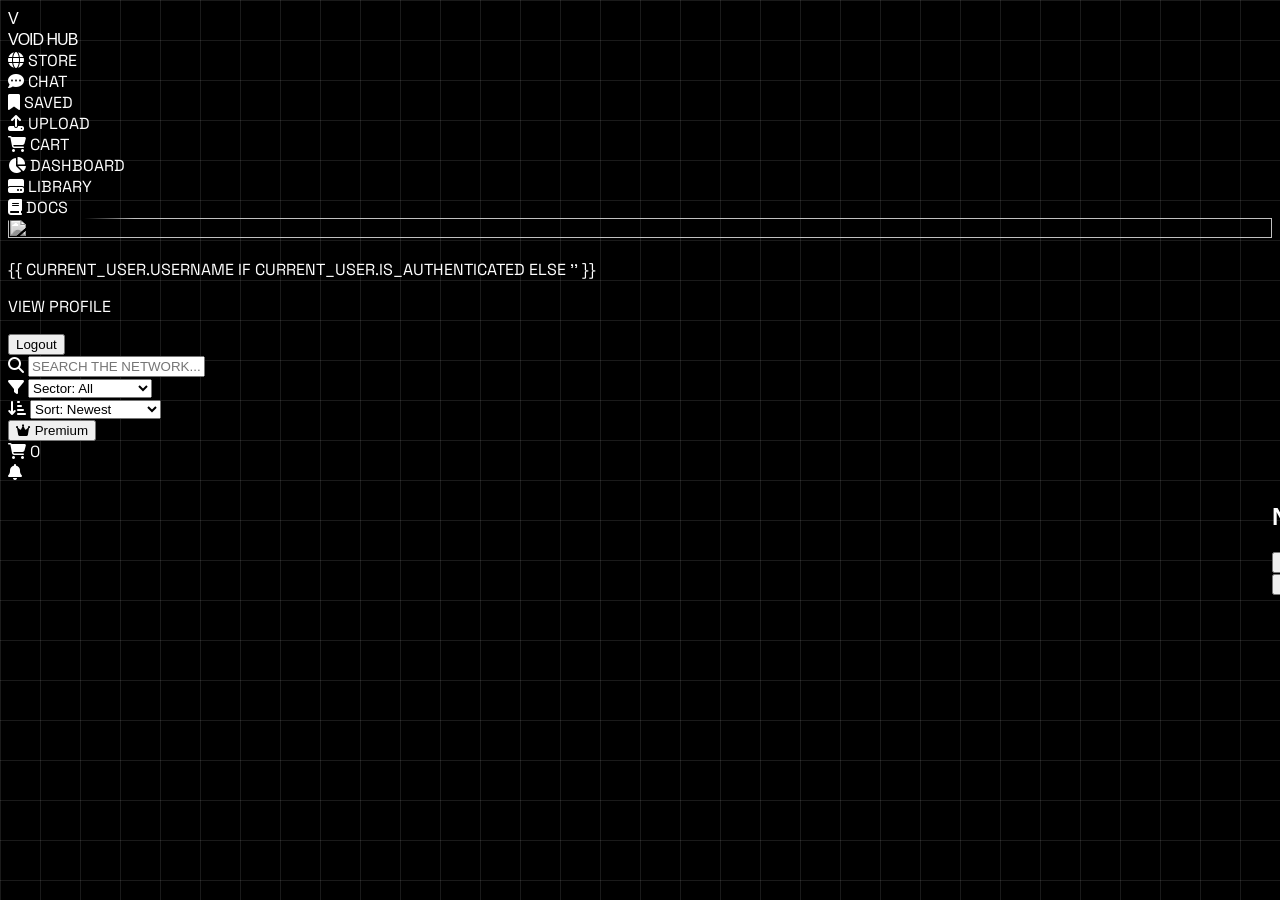
==== index.html @ a1fb42b1 "Add files via upload" ====
<!DOCTYPE html>
<html lang="en">
<head>
    <meta charset="UTF-8">
    <meta name="viewport" content="width=device-width, initial-scale=1.0, maximum-scale=1.0, user-scalable=no">
    <title>VOID HUB </title>
    <script src="https://cdn.tailwindcss.com"></script>
    <link href="https://fonts.googleapis.com/css2?family=Space+Grotesk:wght@300;500;700&family=Syncopate:wght@400;700&display=swap" rel="stylesheet">
    <link rel="stylesheet" href="https://cdnjs.cloudflare.com/ajax/libs/font-awesome/6.4.0/css/all.min.css">
    
    <style>
        :root { 
            --void: #000000; 
            --carbon: #0a0a0a;
            --thread: rgba(255, 255, 255, 0.1);
            --prism-1: #00f0ff; /* Cyber Cyan */
            --prism-2: #ff0055; /* Hyper Pink */
            --prism-3: #ffd700; /* Liquid Gold */
        }
        
        body { 
            background-color: var(--void); 
            color: white; 
            font-family: 'Space Grotesk', sans-serif; 
            overflow-x: hidden;
            background-image: linear-gradient(var(--thread) 1px, transparent 1px), linear-gradient(90deg, var(--thread) 1px, transparent 1px);
            background-size: 40px 40px;
        }

        h1, h2, .brand-font { font-family: 'Syncopate', sans-serif; letter-spacing: -1px; text-transform: uppercase; }

#notifPanel {
    transform: translateX(100%);
    transition: transform 0.4s cubic-bezier(0.16, 1, 0.3, 1);
}
#notifPanel.open {
    transform: translateX(0); 
}

        .stitch-card {
            background: var(--carbon);
            border: 1px solid var(--thread);
            position: relative;
            transition: 0.4s cubic-bezier(0.23, 1, 0.32, 1);
            overflow: hidden;
        }
        .stitch-card::before {
            content: ''; position: absolute; top: 0; left: 0; width: 100%; height: 2px;
            background: linear-gradient(90deg, var(--prism-1), var(--prism-2), var(--prism-3));
            transform: scaleX(0); transform-origin: left; transition: 0.4s; z-index: 10;
        }
        .stitch-card:hover::before { transform: scaleX(1); }
        .stitch-card:hover { transform: translateY(-5px); box-shadow: 0 20px 50px -10px rgba(0, 240, 255, 0.15); border-color: #333; }

        .avatar-prism {
            width: 100%; height: 100%; object-fit: cover;
            clip-path: polygon(10% 0, 100% 0, 100% 90%, 90% 100%, 0 100%, 0 10%);
            filter: grayscale(100%); transition: 0.3s;
        }
        .group:hover .avatar-prism { filter: grayscale(0%); }

        .mobile-bar {
            position: fixed; bottom: 0; left: 0; width: 100%; 
            background: rgba(10, 10, 10, 0.95); backdrop-filter: blur(20px);
            border-top: 1px solid var(--thread); z-index: 90;
            display: none; justify-content: space-around; padding: 12px 0;
        }
        @media (max-width: 768px) {
            .mobile-bar { display: flex; }
            .desktop-sidebar { display: none; }
            .main-content { padding-bottom: 80px; padding-left: 0 !important; }
        }


        .btn-prism {
            background: white; color: black; font-weight: 700; border-radius: 0;
            padding: 12px 24px; text-transform: uppercase; letter-spacing: 1px;
            position: relative; overflow: hidden; transition: 0.3s;
        }
        .btn-prism::after {
            content: ''; position: absolute; inset: 0; background: linear-gradient(45deg, var(--prism-1), var(--prism-2));
            opacity: 0; transition: 0.3s; z-index: 0;
        }
        .btn-prism span { position: relative; z-index: 1; }
        .btn-prism:hover::after { opacity: 1; }
        .btn-prism:hover { color: white; }

        .doc-card { background: #0a0a0a; border: 1px solid #333; padding: 24px; margin-bottom: 20px; transition: 0.3s; }
        .doc-card:hover { border-color: var(--prism-1); box-shadow: 0 0 20px rgba(0, 240, 255, 0.1); }
        .logic-box { background: #000; border-left: 2px solid var(--prism-2); padding: 10px; font-family: monospace; font-size: 11px; color: #aaa; margin-top: 10px; }


        .modal-overlay { display: none; position: fixed; inset: 0; background: rgba(0,0,0,0.95); z-index: 100; backdrop-filter: blur(10px); justify-content: center; align-items: center; }
        .modal-content { background: #050505; border: 1px solid #333; max-width: 1000px; width: 95%; height: 90vh; overflow-y: auto; display: flex; flex-direction: column; }

        @keyframes ghostScroll {
            0% { transform: translateY(0); }
            100% { transform: translateY(-50%); }
        }
        .ghost-data { animation: ghostScroll 20s linear infinite; }
    </style>
</head>
<body class="flex h-screen">

    <aside class="desktop-sidebar w-20 md:w-64 border-r border-white/10 flex flex-col justify-between fixed h-full bg-black z-50">
        <div>
            <div class="h-20 flex items-center justify-center md:justify-start md:px-8 border-b border-white/10">
                <div class="w-10 h-10 bg-gray-600 flex items-center justify-center shadow-lg">
                    <span class="text-white font-black text-2xl brand-font">V</span>
                </div>
                <span class="brand-font ml-4 text-xl hidden md:block">VOID HUB</span>
            </div>
            <div class="p-4 space-y-2">
    
    <div onclick="showPage('feed')" class="flex items-center gap-4 p-4 text-gray-400 hover:text-white hover:bg-white/5 cursor-pointer transition group rounded-lg" id="nav-feed">
        <i class="fa-solid fa-globe text-xl group-hover:text-cyan-400"></i> <span class="hidden md:block font-bold">STORE</span>
    </div>
    <div onclick="checkLoginAndAction(() => showPage('chat_hub'))" class="flex items-center gap-4 p-4 text-gray-400 hover:text-white hover:bg-white/5 cursor-pointer transition group rounded-lg" id="nav-chat_hub">
    <i class="fa-solid fa-comment-dots text-xl group-hover:text-blue-400"></i> <span class="hidden md:block font-bold">CHAT</span>
</div>
    <div onclick="showPage('saved')" class="flex items-center gap-4 p-4 text-gray-400 hover:text-white hover:bg-white/5 cursor-pointer transition group rounded-lg" id="nav-saved">
        <i class="fa-solid fa-bookmark text-xl group-hover:text-pink-500"></i> <span class="hidden md:block font-bold">SAVED</span>
    </div>


    <div onclick="checkLoginAndAction(() => showPage('upload'))" class="flex items-center gap-4 p-4 text-gray-400 hover:text-white hover:bg-white/5 cursor-pointer transition group rounded-lg" id="nav-upload">
        <i class="fa-solid fa-upload text-xl group-hover:text-yellow-400"></i> <span class="hidden md:block font-bold">UPLOAD</span>
    </div>
    <div onclick="showPage('cart')" class="flex items-center gap-4 p-4 text-gray-400 hover:text-white hover:bg-white/5 cursor-pointer transition group rounded-lg" id="nav-cart">
        <i class="fa-solid fa-cart-shopping text-xl group-hover:text-green-400"></i> <span class="hidden md:block font-bold">CART</span>
    </div>
    <div onclick="checkLoginAndAction(() => renderDashboard())" class="flex items-center gap-4 p-4 text-gray-400 hover:text-white hover:bg-white/5 cursor-pointer transition group rounded-lg">
    <i class="fa-solid fa-chart-pie text-xl group-hover:text-green-400"></i> <span class="hidden md:block font-bold">DASHBOARD</span>
</div>
<div onclick="checkLoginAndAction(() => renderLibrary())" class="flex items-center gap-4 p-4 text-gray-400 hover:text-white hover:bg-white/5 cursor-pointer transition group rounded-lg">
    <i class="fa-solid fa-hard-drive text-xl group-hover:text-cyan-400"></i> <span class="hidden md:block font-bold">LIBRARY</span>
</div>
    <div onclick="showPage('info')" class="flex items-center gap-4 p-4 text-gray-400 hover:text-white hover:bg-white/5 cursor-pointer transition group rounded-lg" id="nav-info">
        <i class="fa-solid fa-book text-xl group-hover:text-purple-400"></i> <span class="hidden md:block font-bold">DOCS</span>
    </div>
        </div>

        <div onclick="checkLoginAndAction(() => showPage('profile', currentUser))" class="p-6 border-t border-white/10 cursor-pointer hover:bg-white/5 transition group">
            <div class="flex items-center gap-3">
                <div class="w-10 h-10 relative">
                    <img id="sideAvatar" src="https://api.dicebear.com/7.x/shapes/svg?seed=Guest" class="avatar-prism">
                    <div class="absolute -bottom-1 -right-1 w-3 h-3 bg-green-500 border-2 border-black"></div>
                </div>
                <div class="hidden md:block">
                    <p id="sideUser" class="font-bold text-sm">GUEST</p>
                    <p class="text-[10px] text-gray-500 group-hover:text-cyan-400">VIEW PROFILE</p>
                    <button onclick="logoutUser()" 
class="mt-2 text-[10px] text-red-400 hover:text-red-600 uppercase">
Logout
</button>

                </div>
            </div>
        </div>
    </aside>

    <main class="main-content flex-1 ml-0 md:ml-64 relative">
       <header class="h-20 flex items-center justify-between px-6 sticky top-0 bg-black/90 backdrop-blur z-40 border-b border-white/5">
    
    <div class="flex flex-1 items-center gap-4 mr-4">
        
        <div class="relative w-full max-w-lg">
            <i class="fa-solid fa-search absolute left-4 top-1/2 -translate-y-1/2 text-gray-500"></i>
            <input type="text" id="searchBox" onkeyup="applyFilters()" placeholder="SEARCH THE NETWORK..." class="w-full bg-white/5 border border-white/10 py-2 pl-12 pr-4 text-xs text-white focus:border-cyan-400 focus:bg-black outline-none transition uppercase tracking-widest h-10">
        </div>

        <div class="flex items-center gap-2">
            <div class="relative group">
                <i class="fa-solid fa-filter absolute left-3 top-1/2 -translate-y-1/2 text-cyan-400 text-[10px]"></i>
                <select id="filterCategory" onchange="applyFilters()" class="bg-black border border-white/20 text-[10px] text-white pl-7 pr-3 h-10 outline-none focus:border-cyan-400 uppercase tracking-widest cursor-pointer hover:bg-white/5 transition appearance-none min-w-[130px]">
                    <option value="all" class="bg-black text-white">Sector: All</option>
                    <option value="horror" class="bg-black text-white">Sector: Horror</option>
                    <option value="vehicle" class="bg-black text-white">Sector: Vehicles</option>
                    <option value="weapon" class="bg-black text-white">Sector: Weapons</option>
                    <option value="system" class="bg-black text-white">Sector: Systems</option>
                </select>
            </div>

            <div class="relative group hidden xl:block"> <i class="fa-solid fa-arrow-down-short-wide absolute left-3 top-1/2 -translate-y-1/2 text-pink-500 text-[10px]"></i>
                <select id="sortPrice" onchange="applyFilters()" class="bg-black border border-white/20 text-[10px] text-white pl-7 pr-3 h-10 outline-none focus:border-pink-500 uppercase tracking-widest cursor-pointer hover:bg-white/5 transition appearance-none min-w-[130px]">
                    <option value="new" class="bg-black text-white">Sort: Newest</option>
                    <option value="low" class="bg-black text-white">Price: Low to High</option>
                    <option value="high" class="bg-black text-white">Price: High to Low</option>
                </select>
            </div>
        </div>
    </div>

    <div class="flex items-center gap-6">
        <button onclick="showPremiumModal()" class="hidden sm:flex items-center gap-2 text-[10px] font-bold border border-yellow-500/50 text-yellow-500 px-3 py-2 hover:bg-yellow-500 hover:text-black transition uppercase">
            <i class="fa-solid fa-crown"></i> Premium
        </button>
        <div class="relative cursor-pointer" onclick="showPage('cart')">
            <i class="fa-solid fa-cart-shopping text-gray-400 hover:text-white"></i>
            <span id="cartBadge" class="hidden absolute -top-2 -right-2 bg-green-500 text-black text-[9px] font-bold w-4 h-4 rounded-full flex items-center justify-center">0</span>
        </div>
        <i class="fa-solid fa-bell text-gray-400 hover:text-white cursor-pointer" onclick="toggleNotifs()"></i>
    </div>
</header>

        <div id="contentArea" class="p-6 md:p-10 pb-32 min-h-screen"></div>
    </main>

    <div class="mobile-bar">
        <i onclick="showPage('feed')" class="fa-solid fa-globe text-xl text-gray-400 hover:text-cyan-400"></i>
        <i onclick="showPage('saved')" class="fa-solid fa-bookmark text-xl text-gray-400 hover:text-pink-500"></i>
        <div onclick="checkLoginAndAction(() => showPage('upload'))" class="w-12 h-12 bg-white text-black flex items-center justify-center rounded-full -mt-6 border-4 border-black shadow-lg shadow-cyan-500/50"><i class="fa-solid fa-plus text-xl"></i></div>
        <i onclick="showPage('cart')" class="fa-solid fa-cart-shopping text-xl text-gray-400 hover:text-green-400"></i>
        <img onclick="checkLoginAndAction(() => showPage('profile', currentUser))" id="mobileAvatar" src="https://api.dicebear.com/7.x/shapes/svg?seed=Guest" class="w-8 h-8 avatar-prism bg-gray-800">
    </div>

    <div id="productModal" class="modal-overlay">
        <div class="modal-content mx-auto my-auto relative">
            <button onclick="closeModal('productModal')" class="absolute top-4 right-4 z-50 w-10 h-10 bg-black border border-white/20 text-white flex items-center justify-center hover:bg-white hover:text-black transition"><i class="fa-solid fa-xmark"></i></button>
            <div class="grid grid-cols-1 md:grid-cols-2 h-full">
                <div class="bg-black relative group">
                    <video id="modalVideo" class="w-full h-full object-cover" controls autoplay loop></video>
                    <div class="absolute bottom-0 left-0 w-full p-8 bg-gradient-to-t from-black to-transparent">
                        <h1 id="modalTitle" class="text-4xl font-black uppercase mb-2">TITLE</h1>
                        <div class="flex items-center gap-4">
                            <span id="modalUser" class="text-cyan-400 font-bold tracking-widest text-sm cursor-pointer hover:underline" onclick="closeModal('productModal'); showPage('profile', this.innerText)">CREATOR</span>
                            <span class="text-gray-500">|</span>
                            <span class="text-yellow-500 font-bold">★★★★★</span>
                        </div>
                    </div>
                </div>
                <div class="p-8 md:p-12 flex flex-col h-full bg-[#080808] relative overflow-hidden">
                    <!-- GHOST DATA SIDEBAR -->
                    <div class="absolute inset-0 pointer-events-none z-0 overflow-hidden opacity-40 select-none flex flex-col" style="-webkit-mask-image: linear-gradient(to bottom, black 20%, transparent 100%); mask-image: linear-gradient(to bottom, black 20%, transparent 100%);">
                        <div class="text-[#161B22] font-mono text-[10px] leading-tight whitespace-pre ghost-data p-4">
// INITIALIZING PHOENIX ENGINE v2.4.1
[SYS] Booting core logic components... OK
[SYS] Verifying topology integrity... OK
{
  "asset_signature": "0x8f3A...99C",
  "mesh_bounds": [120, 45, 200],
  "uv_channels": 2,
  "collision": "complex_as_simple"
}
> Scanning material graphs...
> Checking for unreferenced nodes...
> Evaluating performance weight...
[OK] All nodes compliant with VOID specs.
// RESTARTING CYCLE...
// INITIALIZING PHOENIX ENGINE v2.4.1
[SYS] Booting core logic components... OK
[SYS] Verifying topology integrity... OK
{
  "asset_signature": "0x8f3A...99C",
  "mesh_bounds": [120, 45, 200],
  "uv_channels": 2,
  "collision": "complex_as_simple"
}
> Scanning material graphs...
> Checking for unreferenced nodes...
> Evaluating performance weight...
[OK] All nodes compliant with VOID specs.
                        </div>
                    </div>

                    <div class="flex justify-between items-start mb-4 relative z-10">
                        <div><p class="text-gray-500 text-xs uppercase tracking-widest mb-1">Price</p><p id="modalPrice" class="text-3xl font-bold text-white">₹0</p></div>
                        <div class="text-right"><p class="text-gray-500 text-xs uppercase tracking-widest mb-1">Sales</p><p id="modalSold" class="text-3xl font-bold text-green-500">0</p></div>
                    </div>
                    
                    <!-- SOCIAL PROOF TICKER -->
                    <div class="text-[10px] text-gray-500 mb-6 font-mono flex items-center gap-2 relative z-10 w-fit">
                        <i class="fa-solid fa-satellite-dish text-cyan-400 animate-pulse"></i> 
                        <span>Analyzed by <span class="text-white font-bold" id="spDevelopers">42</span> developers this week. | Status: <span class="text-green-400">Operational</span>.</span>
                    </div>

                    <div class="bg-blue-900/20 border border-blue-500/30 p-3 mb-6 flex items-center gap-3 rounded relative z-10 backdrop-blur-sm">
                        <i class="fa-solid fa-shield-halved text-blue-400"></i>
                        <p class="text-[10px] text-blue-200"><strong>VOID Guarantee:</strong> Verified working asset or money back.</p>
                    </div>

                    <!-- PHOENIX SPEC-GRID -->
                    <div class="grid grid-cols-2 gap-2 mb-6 relative z-10">
                        <div class="border border-cyan-500/30 bg-[#050505]/80 p-3 backdrop-blur-sm group hover:border-cyan-400 transition cursor-default">
                            <p class="text-[8px] text-gray-500 uppercase tracking-widest mb-1">Verified_Build</p>
                            <p class="text-xs text-white font-bold font-mono">UE 5.5</p>
                        </div>
                        <div class="border border-cyan-500/30 bg-[#050505]/80 p-3 backdrop-blur-sm group hover:border-cyan-400 transition cursor-default">
                            <p class="text-[8px] text-gray-500 uppercase tracking-widest mb-1">Sync_Type</p>
                            <p class="text-xs text-white font-bold font-mono">REPLICATED</p>
                        </div>
                        <div class="border border-cyan-500/30 bg-[#050505]/80 p-3 backdrop-blur-sm group hover:border-cyan-400 transition cursor-default">
                            <p class="text-[8px] text-gray-500 uppercase tracking-widest mb-1">Logic_Weight</p>
                            <p class="text-xs text-white font-bold font-mono">LIGHT</p>
                        </div>
                        <div class="border border-cyan-500/30 bg-[#050505]/80 p-3 backdrop-blur-sm group hover:border-cyan-400 transition cursor-default">
                            <p class="text-[8px] text-gray-500 uppercase tracking-widest mb-1">Asset_ID</p>
                            <p class="text-xs text-white font-bold font-mono">PHX-<span id="phxAssetId">77</span></p>
                        </div>
                    </div>

                    <div class="flex gap-4 mb-6 relative z-10">
                        <button id="modalBuyBtn" class="flex-1 btn-prism bg-white text-black"><span>BUY NOW</span></button>
                        <button id="modalCartBtn" class="flex-1 btn-prism bg-[#111] text-white border border-white/20"><span>ADD TO CART</span></button>
                        <button id="modalSaveBtn" class="w-16 border border-white/20 flex items-center justify-center hover:bg-white/10 transition bg-black/50 backdrop-blur-sm"><i class="fa-regular fa-bookmark"></i></button>
                    </div>

                    <!-- VOID PERFORMANCE BAR -->
                    <div class="mb-4 relative z-10">
                        <div class="flex justify-between items-end mb-1">
                            <span class="text-[9px] text-gray-500 uppercase tracking-widest">Estimated_Stability</span>
                            <span class="text-[9px] text-cyan-400 font-bold font-mono">92%</span>
                        </div>
                        <div class="w-full h-1.5 bg-[#111] border border-white/10 flex gap-[2px] p-[1px]">
                            <div class="h-full bg-cyan-400 flex-1"></div>
                            <div class="h-full bg-cyan-400 flex-1"></div>
                            <div class="h-full bg-cyan-400 flex-1"></div>
                            <div class="h-full bg-cyan-400 flex-1"></div>
                            <div class="h-full bg-cyan-400/20 flex-1"></div>
                        </div>
                    </div>

                    <button class="w-full btn-prism bg-cyan-400 text-black mb-8 hover:bg-cyan-300 border border-cyan-400/20 relative z-10" onclick="togglePhoenixPanel()"><span><i class="fa-solid fa-microchip"></i> ANALYZE WITH PHOENIX ENGINE</span></button>
                    
                    <div id="phoenixPanel" class="hidden mb-8 bg-[#0a0a0a] border border-cyan-500/30 p-4 rounded shadow-[0_0_15px_rgba(0,240,255,0.1)] relative z-10">
                        <h4 class="text-orange-500 font-bold text-xs mb-3 uppercase tracking-widest"><i class="fa-solid fa-microchip"></i> PHOENIX BLUEPRINT TEST</h4>
                        <div class="grid grid-cols-2 gap-3 mb-3">
                            <div><label class="text-[9px] text-gray-500 uppercase">Asset Type</label><input type="text" id="phxType" placeholder="e.g. boat" class="w-full bg-black border border-white/10 text-xs p-2 text-white outline-none focus:border-orange-500"></div>
                            <div><label class="text-[9px] text-gray-500 uppercase">Max Speed</label><input type="number" id="phxSpeed" placeholder="280" class="w-full bg-black border border-white/10 text-xs p-2 text-white outline-none focus:border-orange-500"></div>
                            <div><label class="text-[9px] text-gray-500 uppercase">Poly Count</label><input type="number" id="phxPoly" placeholder="45000" class="w-full bg-black border border-white/10 text-xs p-2 text-white outline-none focus:border-orange-500"></div>
                            <div><label class="text-[9px] text-gray-500 uppercase">Buoyancy Force</label><input type="number" id="phxBuoyancy" placeholder="1.5" step="0.1" class="w-full bg-black border border-white/10 text-xs p-2 text-white outline-none focus:border-orange-500"></div>
                        </div>
                        <button onclick="runPhoenixAnalysis()" class="w-full bg-orange-500 text-black font-bold text-xs py-2 hover:bg-orange-400 transition" id="phxRunBtn">RUN SIMULATION</button>
                        <div id="phoenixOutput" class="mt-4 hidden p-3 bg-black border border-white/10 text-xs text-orange-400 font-mono whitespace-pre-wrap"></div>
                    </div>
                    
                    <div class="flex-1 overflow-y-auto pr-2 relative z-10">
                        <h3 class="font-bold text-white mb-4 border-b border-white/10 pb-2">DESCRIPTION</h3>
                        <p class="text-gray-400 text-sm leading-relaxed mb-8" id="modalDesc"></p>
                        
                        <h3 class="font-bold text-white mb-4 border-b border-white/10 pb-2">COMMUNITY REVIEWS</h3>
                        <div id="modalReviews" class="space-y-4 mb-4"></div>
                        <div class="flex gap-2">
                            <input type="text" id="newReviewInput" placeholder="Write a review..." class="flex-1 bg-white/5 border border-white/10 p-3 text-xs text-white focus:border-cyan-400 outline-none">
                            <button onclick="postReview()" class="px-4 bg-white/10 hover:bg-white hover:text-black text-xs font-bold transition">POST</button>
                        </div>
                    </div>
                </div>
            </div>
        </div>
    </div>

    <div id="premiumModal" class="modal-overlay">
        <div class="bg-black border border-yellow-500/50 p-10 max-w-2xl w-full relative">
            <button onclick="closeModal('premiumModal')" class="absolute top-4 right-4 text-gray-500 hover:text-white">✕</button>
            <div class="text-center mb-8">
                <i class="fa-solid fa-crown text-5xl text-yellow-500 mb-4"></i>
                <h2 class="text-4xl font-black text-white uppercase tracking-tighter">Choose Your Path</h2>
                <p class="text-gray-400 text-sm uppercase tracking-widest mt-2">Elevate your Void Hub Identity</p>
            </div>
            <div class="grid grid-cols-1 md:grid-cols-2 gap-6">
                <div class="border border-cyan-500/30 bg-[#0a0a0a] p-6 hover:border-cyan-400 transition cursor-pointer relative" onclick="openPaymentUI(499, 'Void Pass (Buyer)', 'buyer')">
                    <div class="absolute top-0 left-0 w-full h-1 bg-cyan-400"></div>
                    <h3 class="text-xl font-black text-white">VOID PASS (BUYER)</h3>
                    <p class="text-3xl font-bold text-cyan-400 mt-2">₹499<span class="text-xs text-gray-500">/mo</span></p>
                    <ul class="text-xs text-gray-400 mt-4 space-y-2">
                        <li>• Exclusive Cyan Profile Aura</li>
                        <li>• Early Access to New Assets</li>
                        <li>• 10% Discount on All Purchases</li>
                    </ul>
                </div>
                <div class="border border-yellow-500 bg-yellow-500/10 p-6 relative cursor-pointer" onclick="openPaymentUI(1499, 'Creator Pass (Seller)', 'seller')">
                    <div class="absolute top-0 right-0 bg-yellow-500 text-black text-[10px] font-bold px-2 py-1 uppercase">For Creators</div>
                    <div class="absolute top-0 left-0 w-full h-1 bg-yellow-400"></div>
                    <h3 class="text-xl font-black text-white">CREATOR PASS</h3>
                    <p class="text-3xl font-bold text-yellow-500 mt-2">₹1499<span class="text-xs text-gray-500">/mo</span></p>
                    <ul class="text-xs text-gray-400 mt-4 space-y-2">
                        <li>• Exclusive Gold Profile Aura</li>
                        <li>• 0% Marketplace Platform Fees</li>
                        <li>• Unlimited Asset Uploads</li>
                    </ul>
                </div>
            </div>
        </div>
    </div>

    <div id="paymentModal" class="modal-overlay">
        <div class="bg-white text-black p-8 max-w-md w-full relative">
            <button onclick="closeModal('paymentModal')" class="absolute top-4 right-4 text-gray-500 hover:text-black">✕</button>
            <h3 class="text-xl font-bold mb-6 border-b pb-4">SECURE CHECKOUT</h3>
            <div class="flex justify-between items-end mb-6">
                <div><p class="text-xs text-gray-500 uppercase font-bold">Item</p><h4 class="text-lg font-bold" id="payTitle">Unknown</h4></div>
                <div class="text-right"><p class="text-xs text-gray-500 uppercase font-bold">Total</p><h4 class="text-2xl font-bold text-blue-600" id="payPrice">₹0</h4></div>
            </div>
            <div class="space-y-3 mb-6">
                <label class="flex items-center gap-4 p-4 border border-gray-300 cursor-pointer hover:border-black"><input type="radio" name="pm" checked> <div><p class="font-bold text-sm">UPI / GPay / Paytm</p></div></label>
                <label class="flex items-center gap-4 p-4 border border-gray-300 cursor-pointer hover:border-black"><input type="radio" name="pm"> <div><p class="font-bold text-sm">Credit / Debit Card</p></div></label>
            </div>
            <button id="confirmPayBtn" class="w-full bg-black text-white font-bold py-4 hover:bg-gray-800 tracking-widest text-xs">PAY NOW</button>
            <p class="text-[10px] text-center text-gray-500 mt-4 flex items-center justify-center gap-2"><i class="fa-solid fa-lock"></i> 256-Bit SSL Encrypted</p>
        </div>
    </div>

    <div id="authModal" class="modal-overlay">
        <div class="bg-black border border-white/20 p-10 max-w-sm w-full text-center relative">
            <button onclick="closeModal('authModal')" class="absolute top-4 right-4 text-gray-500 hover:text-white">✕</button>
            <h2 class="text-2xl brand-font mb-2">PROFILE</h2>
            <div id="loginForm">
                <form action="/login" method="POST" class="space-y-4">
                    <input type="text" name="email" placeholder="CODENAME" class="w-full bg-[#111] border border-white/10 p-4 text-xs text-white outline-none focus:border-cyan-400">
                    <input type="password" name="password" placeholder="PASSWORD" class="w-full bg-[#111] border border-white/10 p-4 text-xs text-white outline-none focus:border-cyan-400">
                    <button type="submit" class="w-full btn-prism bg-cyan-400 hover:bg-cyan-300 mt-4"><span>CONNECT</span></button>
                </form>
                <p onclick="toggleAuth()" class="text-[10px] text-gray-500 mt-6 cursor-pointer hover:text-white uppercase">Initialize New User</p>
            </div>
            <div id="signupForm" class="hidden">
                <form action="/signup" method="POST" class="space-y-4">
                    <input type="text" name="username" placeholder="DISPLAY NAME" class="w-full bg-[#111] border border-white/10 p-4 text-xs text-white outline-none focus:border-pink-500">
                    <input type="email" name="email" placeholder="EMAIL" class="w-full bg-[#111] border border-white/10 p-4 text-xs text-white outline-none focus:border-pink-500">
                    <input type="password" name="password" placeholder="PASSWORD" class="w-full bg-[#111] border border-white/10 p-4 text-xs text-white outline-none focus:border-pink-500">
                    <button type="submit" class="w-full btn-prism bg-pink-500 hover:bg-pink-400 mt-4"><span>FORGE ID</span></button>
                </form>
                <p onclick="toggleAuth()" class="text-[10px] text-gray-500 mt-6 cursor-pointer hover:text-white uppercase">Return to Login</p>
            </div>
        </div>
    </div>

    <script>
    
        // --- CORE ---
        const currentUser = "{{ current_user.username if current_user.is_authenticated else '' }}";
        const isLoggedIn = currentUser !== "";
        let savedItems = [];
        let allPosts = [];
        let currentPage = 'feed';

async function openEditProfile() {
    try {
        const res = await fetch(`/api/user/${currentUser}`);
        const profileData = await res.json();
        
        document.getElementById('editDisplayName').value = profileData.display_name || currentUser;
        document.getElementById('editUsername').value = currentUser;
        document.getElementById('editVoidId').value = profileData.void_id || '';
        document.getElementById('editBio').value = profileData.bio || '';
        document.getElementById('editProfileModal').style.display = 'flex';
    } catch(e) {
        console.error("Failed to fetch profile for editing:", e);
        alert("Could not load profile data.");
    }
}
async function saveProfileChanges() {
    const display_name = document.getElementById('editDisplayName').value;
    const username = document.getElementById('editUsername').value;
    const bio = document.getElementById('editBio').value;
        const avatarFile = document.getElementById('editAvatar').files[0];

    const btn = document.getElementById('updateMatrixBtn');
    const originalText = btn.innerText;
    btn.innerText = "UPLOADING...";

        const formData = new FormData();
        formData.append('display_name', display_name);
        formData.append('username', username);
        formData.append('bio', bio);
        if(avatarFile) formData.append('avatar', avatarFile);

    try {
        const res = await fetch('/api/profile/update', {
            method: 'POST',
                body: formData
        });
        
        const data = await res.json();
        
        if(data.status === 'success') {
            alert("IDENTITY UPDATED SUCCESSFULLY");
            closeModal('editProfileModal');
            if (data.new_username !== currentUser) {
                window.location.reload(); 
            } else {
                renderProfile(currentUser); 
            }
        } else {
            alert("ERROR: " + data.message);
        }
    } catch(e) {
        console.error(e);
        alert("CONNECTION FAILED");
    }
    btn.innerText = originalText;
}

function checkLoginAndAction(action){
    if(!isLoggedIn){
        document.getElementById('authModal').style.display = 'flex';
    }else{
        action();
    }
}
function closeModal(id){
    document.getElementById(id).style.display='none';
}

function toggleAuth(){
    document.getElementById('loginForm').classList.toggle('hidden');
    document.getElementById('signupForm').classList.toggle('hidden');
}
function logoutUser(){
    window.location.href = "/logout";
}

if(isLoggedIn){
    document.getElementById('sideUser').innerText = currentUser.toUpperCase();
    document.getElementById('sideAvatar').src =
        `https://api.dicebear.com/7.x/shapes/svg?seed=${currentUser}`;

    if(document.getElementById('mobileAvatar')){
        document.getElementById('mobileAvatar').src =
            `https://api.dicebear.com/7.x/shapes/svg?seed=${currentUser}`;
    }
}

async function renderCart() {
    const container = document.getElementById('contentArea');
    const res = await fetch('/api/cart');
    const cartList = await res.json();
    
    if(cartList.length === 0) {
        container.innerHTML = `<div class="text-center py-32 opacity-50"><i class="fa-solid fa-cart-shopping text-6xl mb-4"></i><p>YOUR CART IS EMPTY</p><button onclick="showPage('feed')" class="mt-4 btn-prism bg-white text-black">BROWSE STORE</button></div>`;
        return;
    }
    const subtotal = cartList.reduce((sum, item) => sum + item.price, 0);
    const platformFee = 150;
    const total = subtotal + platformFee;

    container.innerHTML = `
    <div class="max-w-4xl mx-auto pt-10">
        <h1 class="text-4xl font-black mb-8">SHOPPING CART <span class="text-gray-500 text-xl">(${cartList.length})</span></h1>
        <div class="flex flex-col md:flex-row gap-12">
            
            <div class="flex-1 space-y-4">
                ${cartList.map(item => `
                    <div class="bg-[#0a0a0a] border border-white/10 p-4 flex items-center gap-6 group hover:border-cyan-500/30 transition">
                        <div class="w-24 h-16 bg-black border border-white/10 relative overflow-hidden">
                            <video src="${item.video}" class="w-full h-full object-cover"></video>
                        </div>
                        <div class="flex-1">
                            <h3 class="font-bold text-white uppercase tracking-wider">${item.title}</h3>
                            <p class="text-[10px] text-gray-500 font-mono">SELLER: ${item.user.toUpperCase()}</p>
                        </div>
                        <div class="text-right">
                            <p class="font-bold text-lg text-white">₹${item.price}</p>
                            <button onclick="removeFromCart(${item.id})" class="text-[9px] text-red-500 hover:text-white uppercase font-bold mt-1 tracking-widest hover:underline">REMOVE</button>
                        </div>
                    </div>
                `).join('')}
            </div>

            <div class="w-full md:w-80 h-fit bg-[#111] border border-white/10 p-6 sticky top-24">
                <h3 class="font-bold mb-4 border-b border-white/10 pb-2 text-white text-sm tracking-widest">ORDER SUMMARY</h3>
                
                <div class="flex justify-between mb-2 text-xs text-gray-400 font-mono">
                    <span>Subtotal</span><span>₹${subtotal}</span>
                </div>
                <div class="flex justify-between mb-6 text-xs text-cyan-400 font-mono">
                    <span>Platform Fee</span><span>₹${platformFee}</span>
                </div>
                
                <div class="flex justify-between mb-6 text-xl font-black text-white border-t border-white/10 pt-4">
                    <span>TOTAL</span><span>₹${total}</span>
                </div>
                
                <button onclick="openPaymentUI(${total}, 'Cart Checkout')" class="w-full btn-prism bg-green-500 hover:bg-green-400 text-black font-bold py-4 text-xs tracking-widest uppercase">
                    PROCEED TO PAY
                </button>
                
                <p class="text-[9px] text-center text-gray-600 mt-4 flex items-center justify-center gap-2">
                    <i class="fa-solid fa-shield-halved"></i> 100% SECURE TRANSACTION
                </p>
            </div>
        </div>
    </div>`;
}
async function addToCart(id) {
    if(!isLoggedIn) { toggleAuth(); return; }
    const res = await fetch(`/api/cart/add/${id}`, { method: 'POST' });
    const data = await res.json();
    
    if(data.status === 'success') {
        alert("ITEM SECURED IN CART");
        const badge = document.getElementById('cartBadge');
        badge.innerText = parseInt(badge.innerText) + 1;
        badge.classList.remove('hidden');
        closeModal('productModal');
    } else {
        alert("ALREADY IN CART");
    }
}

async function removeFromCart(id) {
    if(!confirm("Remove item?")) return;
    await fetch(`/api/cart/remove/${id}`, { method: 'POST' });
    renderCart();
}

async function renderDashboard() {
    const container = document.getElementById('contentArea');
    container.innerHTML = '<div class="pt-20 text-center">CALCULATING REVENUE...</div>';
    
    const res = await fetch('/api/dashboard');
    const data = await res.json();

    container.innerHTML = `
        <div class="max-w-5xl mx-auto pt-10">
            <h1 class="text-4xl font-black mb-8">SELLER DASHBOARD</h1>
            
            <div class="grid grid-cols-1 md:grid-cols-3 gap-6 mb-12">
                <div class="bg-[#111] p-6 border border-white/10 relative overflow-hidden group">
                    <div class="absolute top-0 right-0 p-4 opacity-10 group-hover:opacity-20 transition"><i class="fa-solid fa-indian-rupee-sign text-6xl"></i></div>
                    <p class="text-gray-500 text-xs uppercase tracking-widest mb-2">Total Earnings</p>
                    <p class="text-4xl font-bold text-green-400">₹${data.revenue}</p>
                </div>
                <div class="bg-[#111] p-6 border border-white/10">
                    <p class="text-gray-500 text-xs uppercase tracking-widest mb-2">Units Sold</p>
                    <p class="text-4xl font-bold text-white">${data.sales}</p>
                </div>
                <div class="bg-[#111] p-6 border border-white/10">
                    <p class="text-gray-500 text-xs uppercase tracking-widest mb-2">Active Products</p>
                    <p class="text-4xl font-bold text-cyan-400">${data.breakdown.length}</p>
                </div>
            </div>

            <h2 class="text-xl font-bold mb-4 border-b border-white/10 pb-2">SALES LOG</h2>
            <div class="bg-[#050505] border border-white/10">
                <div class="grid grid-cols-3 p-4 bg-white/5 font-bold text-[10px] text-gray-400 uppercase tracking-widest">
                    <div>Product Name</div>
                    <div class="text-center">Units Sold</div>
                    <div class="text-right">Earnings</div>
                </div>
                ${data.breakdown.length > 0 ? data.breakdown.map(item => `
                    <div class="grid grid-cols-3 p-4 border-t border-white/5 hover:bg-white/5 transition text-sm">
                        <div class="text-white font-bold truncate pr-4">${item.title}</div>
                        <div class="text-gray-400 text-center">${item.sold}</div>
                        <div class="text-right text-green-400 font-mono">₹${item.revenue}</div>
                    </div>
                `).join('') : '<div class="p-8 text-center text-gray-600 text-xs">NO SALES DATA FOUND.</div>'}
            </div>
        </div>
    `;
}
async function loadData() {
    try {
        const res = await fetch('/api/posts');
        const dbPosts = await res.json();
        allPosts = dbPosts;
        
        showPage('feed');
    } catch(e) { console.error(e); }
}
        function showPage(page, param) {
            currentPage = page;
            const container = document.getElementById('contentArea');
            container.innerHTML = "";
            window.scrollTo(0,0);
            
            document.querySelectorAll('[id^="nav-"]').forEach(el => el.classList.remove('text-white','bg-white/5'));
            if(document.getElementById('nav-'+page)) document.getElementById('nav-'+page).classList.add('text-white','bg-white/5');

            if(page === 'feed') renderFeed(allPosts);
            else if(page === 'saved') renderFeed(allPosts.filter(p => savedItems.includes(p.id)));
            else if(page === 'cart') renderCart(); // NEW: Cart Page
            else if(page === 'chat_hub') renderChatHub();
            else if(page === 'profile') renderProfile(param);
            else if(page === 'upload') renderUpload();
            else if(page === 'info') renderInfo();
        }

function renderFeed(posts) {
    const container = document.getElementById('contentArea');
    let html = '';
    if (currentPage === 'feed' && posts.length > 0) {
        const feat = posts[0];
        html += `
        <div onclick="openProduct(${feat.id})" class="relative w-full aspect-[2/1] md:aspect-[3/1] bg-black border border-white/10 mb-12 overflow-hidden cursor-pointer group">
            <video class="w-full h-full object-cover opacity-60 group-hover:opacity-100 transition duration-700" autoplay loop muted><source src="${feat.video}"></video>
            <div class="absolute inset-0 bg-gradient-to-r from-black via-transparent to-transparent flex flex-col justify-center p-8 md:p-16">
                <p class="text-cyan-400 font-bold tracking-[0.3em] text-xs mb-2">FEATURED ASSET</p>
                <h1 class="text-5xl md:text-7xl font-black uppercase text-white mb-6 leading-none" style="text-shadow: 0 0 30px rgba(0,240,255,0.3)">${feat.title}</h1>
                <button class="btn-prism w-fit bg-white text-black"><span>EXPLORE NOW</span></button>
            </div>
        </div>`;
    }
    if (!posts || posts.length === 0) {
        html += `<div class="text-center py-32 opacity-50"><i class="fa-solid fa-ghost text-6xl mb-4"></i><p>VOID DETECTED (NO DATA).</p></div>`;
    } else {
        html += `<div class="grid grid-cols-1 md:grid-cols-2 lg:grid-cols-3 xl:grid-cols-4 gap-6">`;
        posts.forEach(post => {
            html += `
            <div class="stitch-card group cursor-pointer" onclick="openProduct(${post.id})">
                <div class="aspect-[4/3] bg-black relative overflow-hidden">
                    <video src="${post.video}" class="w-full h-full object-cover opacity-80 group-hover:opacity-100 group-hover:scale-105 transition duration-500" loop muted playsinline onmouseover="this.play()" onmouseout="this.pause()"></video>
                    <div class="absolute top-2 right-2 bg-black/80 px-2 py-1 text-[10px] font-bold border border-white/20">₹${post.price}</div>
                </div>
                <div class="p-4">
                    <h3 class="font-bold text-white text-sm truncate mb-1">${post.title}</h3>
                    <div class="flex justify-between items-center text-[10px] text-gray-500">
                        <div class="flex items-center gap-2 hover:text-cyan-400 transition" onclick="event.stopPropagation(); showPage('profile', '${post.user}')">
                            <img src="https://api.dicebear.com/7.x/shapes/svg?seed=${post.user}" class="w-4 h-4 rounded-full border border-white/20">
                            <span class="font-bold cursor-pointer underline decoration-dotted">${post.user}</span>
                        </div>
                        <span>${post.sold || 0} SOLD</span>
                    </div>
                </div>
            </div>`;
        });
        html += `</div>`;
    }
    container.innerHTML = html;
}

function getColorFromName(name) {
    let hash = 0;
    for (let i = 0; i < name.length; i++) hash = name.charCodeAt(i) + ((hash << 5) - hash);
    return `hsl(${Math.abs(hash) % 360}, 60%, 40%)`;
}

async function renderProfile(user) {
    let profileData = {};
    try {
        const res = await fetch(`/api/user/${user}?t=${Date.now()}`);
        profileData = await res.json();
    } catch(e) {
        console.error("Profile Load Error", e);
        profileData = { display_name: user, bio: "No directive provided.", level: 1, sales: 0, followers: [], following: [] };
    }

    const userPosts = allPosts.filter(p => p.user === user);
    const isMe = user === currentUser;

    // Simulated Community Posts (Sellers Feed/Announcements)
    const mockTransmissions = [
        { date: "Just Now", text: `🚀 INCOMING: My new 'AAA Combat Blueprint' drops next week! Exclusive 20% discount for my followers. Stay tuned to the Void.` },
        { date: "2 Days Ago", text: `🛠️ Patch 1.2 deployed for the Auto-Turret system. Fixed the spline tracking bug and added optimized Niagara VFX.` }
    ];

    document.getElementById('contentArea').innerHTML = `
        <div class="max-w-5xl mx-auto mt-4 rounded-xl overflow-hidden bg-[#0a0a0a] border border-white/10 shadow-[0_0_50px_rgba(0,0,0,0.5)]">
            
            <div class="h-48 md:h-64 w-full bg-gradient-to-br from-cyan-900 via-[#0a0a0a] to-pink-900 relative overflow-hidden group border-b border-white/10">
                <div class="absolute inset-0 bg-[url('https://www.transparenttextures.com/patterns/carbon-fibre.png')] opacity-30"></div>
                ${isMe ? `<button class="absolute top-4 right-4 bg-black/60 hover:bg-black backdrop-blur text-white px-4 py-2 text-[10px] font-bold uppercase tracking-widest border border-white/20 transition z-10"><i class="fa-solid fa-camera mr-2"></i> Edit Cover</button>` : ''}
            </div>

            <div class="px-6 md:px-10 pb-10 relative">
                
                <div class="flex justify-between items-end -mt-16 md:-mt-20 mb-6 relative z-10">
                    <div class="w-32 h-32 md:w-40 md:h-40 rounded-xl overflow-hidden border-4 border-[#0a0a0a] bg-[#111] shadow-[0_0_30px_rgba(0,240,255,0.2)] relative group">
                        <img src="${profileData.avatar || `https://api.dicebear.com/7.x/shapes/svg?seed=${user}`}" class="w-full h-full object-cover">
                        ${isMe ? `<div class="absolute inset-0 bg-black/60 flex items-center justify-center opacity-0 group-hover:opacity-100 transition cursor-pointer backdrop-blur-sm" onclick="openEditProfile()"><i class="fa-solid fa-pen text-white text-xl"></i></div>` : ''}
                    </div>
                    
                    <div class="flex gap-3 mb-2">
                        ${isMe ? 
                        `<button onclick="openEditProfile()" class="bg-white hover:bg-gray-200 text-black px-6 py-3 text-xs font-bold uppercase tracking-widest transition shadow-[0_0_15px_rgba(255,255,255,0.2)]"><i class="fa-solid fa-gear mr-2"></i> Setup</button>` 
                        : 
                        `<button onclick="toggleFollow('${user}')" class="btn-prism bg-cyan-400 text-black px-6 py-3 text-xs font-bold uppercase tracking-widest transition"><i class="fa-solid fa-user-plus mr-2"></i> Follow</button>
                         <button onclick="startChatFromProfile('${user}', '${profileData.avatar}')" class="bg-[#111] border border-white/20 hover:bg-white/10 text-white px-6 py-3 text-xs font-bold uppercase tracking-widest transition"><i class="fa-solid fa-message mr-2"></i></button>`
                        }
                    </div>
                </div>

                <div class="flex flex-col lg:flex-row justify-between items-start lg:items-center gap-8">
                    <div class="flex-1">
                        <h1 class="text-3xl md:text-4xl font-black text-white leading-none flex items-center gap-3 mb-2 uppercase tracking-tight brand-font">
                            ${profileData.display_name || user}
                            ${profileData.is_premium ? `<i class="fa-solid fa-circle-check text-cyan-400 text-xl" title="Verified Network"></i>` : ''}
                        </h1>
                        <p class="text-xs text-cyan-400 font-mono mb-4 tracking-widest">@${user} <span class="text-gray-600 mx-2">|</span> ID: ${profileData.void_id || 'XXX-000'}</p>
                        
                        <div class="flex flex-wrap gap-2 mb-4">
                            ${profileData.premium_type === 'seller' ? '<span class="bg-red-500/10 border border-red-500/30 px-3 py-1 rounded text-[10px] font-bold text-red-400 uppercase tracking-widest"><i class="fa-solid fa-fire mr-1"></i> Creator</span>' : ''}
                            ${profileData.premium_type === 'buyer' ? '<span class="bg-green-500/10 border border-green-500/30 px-3 py-1 rounded text-[10px] font-bold text-green-400 uppercase tracking-widest"><i class="fa-solid fa-gem mr-1"></i> Premium</span>' : ''}
                            <span class="bg-white/5 border border-white/10 px-3 py-1 rounded text-[10px] font-bold text-gray-300 uppercase tracking-widest">LVL ${profileData.level || 1}</span>
                        </div>
                    </div>

                    <div class="flex gap-8 bg-black/50 p-5 rounded-lg border border-white/5 backdrop-blur">
                        <div class="cursor-pointer hover:scale-105 transition text-center" onclick='openFollowModal("Followers", ${JSON.stringify(profileData.followers || [])})'>
                            <p class="text-2xl font-black text-white brand-font">${profileData.followers?.length || 0}</p>
                            <p class="text-[9px] text-gray-500 uppercase tracking-widest">Followers</p>
                        </div>
                        <div class="w-px bg-white/10"></div>
                        <div class="cursor-pointer hover:scale-105 transition text-center" onclick='openFollowModal("Following", ${JSON.stringify(profileData.following || [])})'>
                            <p class="text-2xl font-black text-white brand-font">${profileData.following?.length || 0}</p>
                            <p class="text-[9px] text-gray-500 uppercase tracking-widest">Following</p>
                        </div>
                        <div class="w-px bg-white/10"></div>
                        <div class="text-center">
                            <p class="text-2xl font-black text-cyan-400 brand-font">${profileData.sales || 0}</p>
                            <p class="text-[9px] text-cyan-500/50 uppercase tracking-widest">Sales</p>
                        </div>
                    </div>
                </div>

                <div class="mt-8 border-t border-white/5 pt-6">
                    <p class="text-sm text-gray-300 whitespace-pre-wrap leading-relaxed max-w-3xl font-mono">${profileData.bio || "System directive not initialized."}</p>
                </div>
            </div>
        </div>

        <div class="max-w-5xl mx-auto mt-8">
            <div class="flex border-b border-white/10 mb-6 relative">
                <button onclick="switchProfileTab('store')" id="tab-store" class="px-8 py-4 text-xs font-bold uppercase tracking-widest text-cyan-400 border-b-2 border-cyan-400 transition hover:bg-white/5"><i class="fa-solid fa-box mr-2"></i> Storefront</button>
                <button onclick="switchProfileTab('community')" id="tab-community" class="px-8 py-4 text-xs font-bold uppercase tracking-widest text-gray-500 border-b-2 border-transparent hover:text-white hover:bg-white/5 transition"><i class="fa-solid fa-satellite-dish mr-2"></i> Transmissions</button>
            </div>

            <div id="tab-content-store" class="block">
                ${renderMiniGrid(userPosts)}
            </div>

            <div id="tab-content-community" class="hidden">
                <div class="bg-[#050505] border border-white/10 p-6 md:p-10 space-y-8">
                    <div class="flex items-center justify-between mb-4 border-b border-white/5 pb-4">
                        <h2 class="text-sm font-bold text-white uppercase tracking-widest"><i class="fa-solid fa-tower-broadcast text-pink-500 mr-2"></i> Creator Feed</h2>
                        ${isMe ? `<button class="bg-pink-500/10 text-pink-500 border border-pink-500/30 px-4 py-2 text-[10px] font-bold uppercase tracking-widest hover:bg-pink-500 hover:text-black transition shadow-[0_0_15px_rgba(255,0,85,0.2)]">Broadcast Update</button>` : ''}
                    </div>
                    
                    ${mockTransmissions.map(post => `
                    <div class="border-l-2 border-cyan-500 pl-6 py-2 relative group hover:bg-white/5 transition p-4 rounded-r-lg">
                        <div class="absolute w-3 h-3 bg-cyan-500 rounded-full -left-[7px] top-6 shadow-[0_0_10px_#00f0ff]"></div>
                        <p class="text-[10px] text-cyan-500 font-mono mb-3 tracking-widest uppercase">${post.date}</p>
                        <p class="text-sm text-gray-200 leading-relaxed">${post.text}</p>
                        <div class="mt-5 flex gap-6 text-[10px] text-gray-500 uppercase tracking-widest font-bold">
                            <span class="hover:text-pink-500 cursor-pointer transition"><i class="fa-solid fa-fire mr-1"></i> Boost</span>
                            <span class="hover:text-cyan-400 cursor-pointer transition"><i class="fa-solid fa-comment-dots mr-1"></i> Discuss</span>
                        </div>
                    </div>
                    `).join('')}
                </div>
            </div>
        </div>
    `;
}

function switchProfileTab(tab) {
    document.getElementById('tab-content-store').style.display = tab === 'store' ? 'block' : 'none';
    document.getElementById('tab-content-community').style.display = tab === 'community' ? 'block' : 'none';
    
    const storeBtn = document.getElementById('tab-store');
    const commBtn = document.getElementById('tab-community');
    
    if (tab === 'store') {
        storeBtn.classList.replace('text-gray-500', 'text-cyan-400');
        storeBtn.classList.replace('border-transparent', 'border-cyan-400');
        commBtn.classList.replace('text-cyan-400', 'text-gray-500');
        commBtn.classList.replace('border-cyan-400', 'border-transparent');
    } else {
        commBtn.classList.replace('text-gray-500', 'text-cyan-400');
        commBtn.classList.replace('border-transparent', 'border-cyan-400');
        storeBtn.classList.replace('text-cyan-400', 'text-gray-500');
        storeBtn.classList.replace('border-cyan-400', 'border-transparent');
    }
}

function startChatFromProfile(username, avatarUrl) {
    showPage('chat_hub');
    // Use a timeout to ensure the chat hub DOM is rendered before we try to interact with it
    setTimeout(() => {
        loadFullChat(username, avatarUrl || `https://api.dicebear.com/7.x/shapes/svg?seed=${username}`);
    }, 200);
}
async function toggleFollow(username) {
    try {
        const res = await fetch(`/api/follow/${username}`, { method: 'POST' });
        const data = await res.json();
        
        if(data.status === "Followed") {
            alert("SIGNAL ESTABLISHED: You are now following " + username);
        } else {
            alert("SIGNAL LOST: Unfollowed " + username);
        }
        showPage('profile', username);
    } catch(e) {
        console.error(e);
        alert("CONNECTION ERROR");
    }
} 
function renderInfo() {
     document.getElementById('contentArea').innerHTML = `
                <div class="max-w-4xl mx-auto pt-10 pb-20">
                    <h1 class="text-5xl font-black mb-8 brand-font">ARIZEN ARCHIVES</h1>
                    <p class="text-gray-400 mb-12 border-l-2 border-cyan-400 pl-4">The ultimate knowledge base for Unreal Engine developers. Definitions, Logic, and Implementation.</p>
                    
                    <div class="grid grid-cols-1 md:grid-cols-2 gap-6">
                        <div class="doc-card">
                            <h2 class="text-xl font-bold text-white mb-2 uppercase text-cyan-400">1. SKELETON (USkeleton)</h2>
                            <p class="text-sm text-gray-400 mb-4">The framework for skeletal meshes. Defines the bone hierarchy (Joints) that drives animation.</p>
                            <div class="logic-box">Logic: Mesh -> Binds to Skeleton -> Animation Blueprint drives bones -> Deforms Mesh.</div>
                        </div>

                        <div class="doc-card">
                            <h2 class="text-xl font-bold text-white mb-2 uppercase text-pink-500">2. CHAOS VEHICLES (KART)</h2>
                            <p class="text-sm text-gray-400 mb-4">Physics-based simulation using the Chaos engine for torque, suspension, and friction.</p>
                            <div class="logic-box">Setup: Rig Bones -> TireConfig -> WheelClass -> AnimBP (WheelHandler Node).</div>
                        </div>

                        <div class="doc-card">
                            <h2 class="text-xl font-bold text-white mb-2 uppercase text-yellow-500">3. AUTO-TURRETS</h2>
                            <p class="text-sm text-gray-400 mb-4">AI-driven static actors that track and fire at valid targets within a radius.</p>
                            <div class="logic-box">Math: FindLookAtRotation(TurretLoc, TargetLoc) -> RInterpTo (Smooth) -> SpawnProjectile.</div>
                        </div>

                        <div class="doc-card">
                            <h2 class="text-xl font-bold text-white mb-2 uppercase text-green-500">4. WEAPON SYSTEMS</h2>
                            <p class="text-sm text-gray-400 mb-4">Two main types: Hitscan (Instant lasers) and Projectile (Rockets/Arrows).</p>
                            <div class="logic-box">Code: LineTraceByChannel (Instant) OR SpawnActorFromClass (Projectile) -> ApplyDamage().</div>
                        </div>

                        <div class="doc-card">
                            <h2 class="text-xl font-bold text-white mb-2 uppercase text-purple-500">5. PORTALS</h2>
                            <p class="text-sm text-gray-400 mb-4">Seamless transition points using Scene Capture 2D to project destination views.</p>
                            <div class="logic-box">Render: Capture Cam Location = Player relative to Portal A, applied to Portal B.</div>
                        </div>

                        <div class="doc-card">
                            <h2 class="text-xl font-bold text-white mb-2 uppercase text-red-500">6. TRAINS / SPLINES</h2>
                            <p class="text-sm text-gray-400 mb-4">Movement along a predefined path using Spline Components.</p>
                            <div class="logic-box">Tick: GetLocationAtDistanceAlongSpline(CurrentDistance + Speed * DeltaTime).</div>
                        </div>

                        <div class="doc-card">
                            <h2 class="text-xl font-bold text-white mb-2 uppercase text-blue-400">7. BUILDING SYSTEM</h2>
                            <p class="text-sm text-gray-400 mb-4">Runtime spawning of actors with grid snapping logic.</p>
                            <div class="logic-box">Math: Round(HitLocation / GridSize) * GridSize -> SpawnActor(Wall/Floor).</div>
                        </div>

                        <div class="doc-card">
                            <h2 class="text-xl font-bold text-white mb-2 uppercase text-orange-500">8. POWERS / ABILITIES</h2>
                            <p class="text-sm text-gray-400 mb-4">Gameplay Ability System (GAS) or custom Actor Components for skills.</p>
                            <div class="logic-box">Flow: Input -> Check Cooldown -> Play Montage -> Spawn Niagara Particle -> Apply Effect.</div>
                        </div>
                    </div>
                </div>`;
        }

function renderUpload() {
            document.getElementById('contentArea').innerHTML = `
                <div class="max-w-2xl mx-auto pt-10">
                    <h1 class="text-4xl font-black mb-8">UPLOAD</h1>
                    <form action="/upload" method="POST" enctype="multipart/form-data" class="space-y-6">
    
    <div class="border border-dashed border-white/20 h-40 flex flex-col items-center justify-center relative hover:bg-white/5 transition cursor-pointer group">
        <i class="fa-solid fa-video text-3xl text-gray-600 mb-2 group-hover:text-cyan-400"></i>
        <p class="text-[10px] uppercase tracking-widest text-gray-400">Preview Video (.MP4)</p>
        <input type="file" name="video" accept="video/*" required class="absolute inset-0 opacity-0 cursor-pointer">
    </div>

    <div class="border border-dashed border-white/20 h-40 flex flex-col items-center justify-center relative hover:bg-white/5 transition cursor-pointer group">
        <i class="fa-solid fa-file-zipper text-3xl text-gray-600 mb-2 group-hover:text-pink-500"></i>
        <p class="text-[10px] uppercase tracking-widest text-gray-400">Blueprint File (.ZIP / .RAR)</p>
        <input type="file" name="zip_file" accept=".zip,.rar,.7z" required class="absolute inset-0 opacity-0 cursor-pointer">
    </div>

    <div class="grid grid-cols-2 gap-6">
        <div><p class="text-xs text-gray-500 mb-2 uppercase">Designation</p><input type="text" name="title" class="w-full bg-black border border-white/20 p-4 text-white focus:border-cyan-400 outline-none"></div>
        <div><p class="text-xs text-gray-500 mb-2 uppercase">Value (INR)</p><input type="number" name="price" class="w-full bg-black border border-white/20 p-4 text-white focus:border-cyan-400 outline-none"></div>
    </div>
    <div><p class="text-xs text-gray-500 mb-2 uppercase">Specs</p><textarea name="desc" class="w-full bg-black border border-white/20 p-4 text-white h-32 focus:border-cyan-400 outline-none"></textarea></div>
    
    <button type="submit" class="w-full btn-prism bg-white text-black"><span>INITIATE UPLOAD</span></button>
</form>
                </div>`;
        }
async function renderChatHub() {
    const container = document.getElementById('contentArea');
    container.innerHTML = '<div class="pt-20 text-center text-gray-500 font-mono">LOADING CHATS...</div>';
    const res = await fetch('/api/contacts');
    const contacts = await res.json();

    container.innerHTML = `
    <div class="max-w-6xl mx-auto pt-6 h-[85vh]">
        <div class="flex flex-row-reverse h-full bg-[#121212] border border-[#2a2a2a] rounded-lg overflow-hidden shadow-2xl">
            
            <!-- Right Sidebar (Friends - Epic Games Style) -->
            <div class="w-1/3 md:w-72 border-l border-[#2a2a2a] flex flex-col bg-[#181818]">
                <div class="p-4 border-b border-[#2a2a2a] bg-[#181818] flex justify-between items-center">
                    <h2 class="font-bold text-[10px] text-gray-400 tracking-widest uppercase">
                        Friends
                    </h2>
                    <i class="fa-solid fa-user-plus text-gray-500 hover:text-white cursor-pointer transition"></i>
                </div>
                
                <div class="flex-1 overflow-y-auto py-2">
                    ${contacts.length > 0 ? contacts.map(c => `
                        <div onclick="loadFullChat('${c.username}')" class="group flex items-center gap-3 px-4 py-2 cursor-pointer hover:bg-[#282828] transition">
                            <div class="relative">
                                <img src="${c.avatar}" class="w-8 h-8 rounded bg-[#121212]">
                                <div class="absolute bottom-0 right-0 w-2.5 h-2.5 bg-green-500 rounded-full border-2 border-[#181818]"></div>
                            </div>
                            <div class="flex-1 min-w-0">
                                <p class="font-bold text-sm text-gray-300 group-hover:text-white transition truncate">${c.username}</p>
                                <p class="text-[10px] text-gray-500 truncate">Online</p>
                            </div>
                        </div>
                    `).join('') : `
                        <div class="p-6 text-center">
                            <p class="text-xs text-gray-500">No chats available.</p>
                        </div>
                    `}
                </div>
            </div>

            <!-- Left Main Chat -->
            <div class="flex-1 flex flex-col bg-[#121212] relative">
                
                <div id="chatPlaceholder" class="absolute inset-0 flex flex-col items-center justify-center z-0 text-center">
                    <i class="fa-solid fa-message text-4xl text-[#2a2a2a] mb-4"></i>
                    <p class="text-xs text-gray-600 mt-2 uppercase tracking-widest">Select a friend to message</p>
                </div>

                <div id="activeChatInterface" class="hidden flex-col h-full z-10">
                    
                    <!-- Header -->
                    <div id="activeChatHeader" class="h-[60px] border-b border-[#2a2a2a] flex items-center justify-between px-6 bg-[#181818]">
                        <div class="flex items-center gap-3">
                            <div>
                                <h3 class="font-bold text-sm text-white uppercase tracking-wider" id="fullChatUser">UNKNOWN</h3>
                            </div>
                        </div>
                    </div>

                    <!-- Chat History -->
                    <div id="fullChatHistory" class="flex-1 overflow-y-auto p-6 bg-[#121212]">
                    </div>

                    <!-- Input Box -->
                    <div class="p-4 bg-[#121212] border-t border-[#2a2a2a]">
                        <div class="flex items-center bg-[#181818] rounded px-3 py-2 border border-[#2a2a2a] focus-within:border-gray-500 transition">
                            <input type="text" id="fullChatInput" class="flex-1 bg-transparent text-sm text-gray-200 outline-none placeholder-gray-600" placeholder="Message...">
                            <button onclick="sendFullMsg()" class="text-gray-400 hover:text-white px-2"><i class="fa-solid fa-paper-plane"></i></button>
                        </div>
                    </div>
                </div>

            </div>
        </div>
    </div>`;
}
async function loadFullChat(username, avatarUrl) {
    currentChatTarget = username;
    
    const placeholder = document.getElementById('chatPlaceholder');
    const interface = document.getElementById('activeChatInterface');
    const sidebar = document.getElementById('chatSidebar');
    const mainArea = document.getElementById('chatMainArea');
    
    if(placeholder) placeholder.style.display = 'none';
    if(interface) {
        interface.classList.remove('hidden');
        interface.classList.add('flex');
    }

    // Mobile Toggle
    if(window.innerWidth < 768) {
        sidebar.classList.add('hidden');
        mainArea.classList.remove('hidden');
    }
    
    document.getElementById('fullChatUser').innerText = username;

    const res = await fetch(`/api/chat/history/${username}?t=${Date.now()}`);
    const msgs = await res.json();
    
    const area = document.getElementById('fullChatHistory');
    area.innerHTML = msgs.map(m => `
        <div class="mb-4">
            <div class="flex items-baseline gap-2 mb-1">
                <span class="font-bold text-[11px] uppercase tracking-wider ${m.sender === currentUser ? 'text-cyan-400' : 'text-gray-400'}">${m.sender}</span>
                <span class="text-[9px] text-gray-600">${m.time}</span>
            </div>
            <div class="text-sm text-gray-300">
                ${m.content}
            </div>
        </div>
    `).join('');
    area.scrollTop = area.scrollHeight;

    const chatInput = document.getElementById('fullChatInput');
    chatInput.onkeydown = function(e) {
        if(e.key === 'Enter') {
            e.preventDefault();
            if(chatInput.value.trim() !== '') sendFullMsg();
        }
    };
}

function closeMobileChat() {
    document.getElementById('chatSidebar').classList.remove('hidden');
    document.getElementById('chatMainArea').classList.add('hidden');
    document.getElementById('chatMainArea').classList.remove('flex');
}
let currentChatTarget = null;
async function renderLibrary() {
    const container = document.getElementById('contentArea');
    const res = await fetch('/api/library');
    const data = await res.json();

    if(data.length === 0) {
        container.innerHTML = `<div class="text-center py-32 opacity-50"><i class="fa-solid fa-folder-open text-6xl mb-4"></i><p>LIBRARY EMPTY</p><button onclick="showPage('feed')" class="mt-4 btn-prism bg-white text-black">BROWSE STORE</button></div>`;
        return;
    }

    container.innerHTML = `
        <div class="max-w-6xl mx-auto pt-10">
            <h1 class="text-4xl font-black mb-8">ASSET LIBRARY</h1>
            <div class="grid grid-cols-1 md:grid-cols-2 lg:grid-cols-3 gap-6">
                ${data.map(p => `
                    <div class="bg-[#111] border border-white/10 p-4 group">
                        <div class="aspect-video bg-black mb-4 relative overflow-hidden">
                            <video src="${p.video}" class="w-full h-full object-cover opacity-60"></video>
                            <div class="absolute inset-0 flex items-center justify-center">
                                <a href="/download/${p.id}" target="_blank" class="btn-prism bg-cyan-400 text-black px-6 py-2 text-xs font-bold hover:bg-white shadow-[0_0_20px_rgba(0,240,255,0.4)]">
                                    <i class="fa-solid fa-download mr-2"></i> DOWNLOAD
                                </a>
                            </div>
                        </div>
                        <h3 class="font-bold text-white">${p.title}</h3>
                        <p class="text-[10px] text-gray-500">Creator: ${p.user}</p>
                    </div>
                `).join('')}
            </div>
        </div>
    `;
}


async function sendFullMsg() {
    const txt = document.getElementById('fullChatInput');
    if(!txt.value) return;
    
    await fetch('/api/chat/send', {
        method: 'POST',
        headers: {'Content-Type': 'application/json'},
        body: JSON.stringify({ receiver: currentChatTarget, content: txt.value })
    });
    txt.value = "";
    setTimeout(() => { loadFullChat(currentChatTarget); }, 100);
}

       
        let currentOpenId = null;
        function openProduct(id) {
            currentOpenId = id;
            const post = allPosts.find(p => p.id === id);
            if(!post) return;
            
            document.getElementById('modalVideo').src = post.video;
            document.getElementById('modalTitle').innerText = post.title;
            document.getElementById('modalUser').innerText = post.user.toUpperCase();
            document.getElementById('modalPrice').innerText = "₹" + post.price;
            document.getElementById('modalSold').innerText = post.sold || 0;
            document.getElementById('modalDesc').innerText = post.desc || "No description available.";

            // Reset Phoenix Panel
            const phxPanel = document.getElementById('phoenixPanel');
            if (phxPanel) phxPanel.classList.add('hidden');
            const phxOut = document.getElementById('phoenixOutput');
            if (phxOut) {
                phxOut.classList.add('hidden');
                phxOut.innerText = "";
            }
            if (document.getElementById('phxType')) document.getElementById('phxType').value = "";
            if (document.getElementById('phxSpeed')) document.getElementById('phxSpeed').value = "";
            if (document.getElementById('phxPoly')) document.getElementById('phxPoly').value = "";
            if (document.getElementById('phxBuoyancy')) document.getElementById('phxBuoyancy').value = "";
            
            const postReviews = post.reviews || [];
            document.getElementById('modalReviews').innerHTML = postReviews.length ? 
                postReviews.map(r => `<div class="bg-white/5 p-3"><p class="text-cyan-400 font-bold text-xs">${r.user}</p><p class="text-xs text-gray-300">${r.text}</p></div>`).join('')
                : '<p class="text-xs text-gray-500 italic">No reviews yet.</p>';

            document.getElementById('modalBuyBtn').onclick = () => openPaymentUI(post.price, post.title);
            document.getElementById('modalCartBtn').onclick = () => addToCart(id);
            const saveBtn = document.getElementById('modalSaveBtn');
            saveBtn.innerHTML = savedItems.includes(id) ? '<i class="fa-solid fa-bookmark text-pink-500"></i>' : '<i class="fa-regular fa-bookmark"></i>';
            saveBtn.onclick = () => {
                if(savedItems.includes(id)) savedItems = savedItems.filter(i=>i!==id); else savedItems.push(id);
                openProduct(id); 
            };
            document.getElementById('productModal').style.display = 'flex';
        }

        function togglePhoenixPanel() {
            document.getElementById('phoenixPanel').classList.toggle('hidden');
        }

        async function runPhoenixAnalysis() {
            const btn = document.getElementById('phxRunBtn');
            const out = document.getElementById('phoenixOutput');
            const title = document.getElementById('modalTitle').innerText;
            
            const requestData = {
                "asset_name": title,
                "asset_type": document.getElementById('phxType').value || "generic",
                "max_speed": parseInt(document.getElementById('phxSpeed').value) || 0,
                "poly_count": parseInt(document.getElementById('phxPoly').value) || 0,
                "buoyancy_force": parseFloat(document.getElementById('phxBuoyancy').value) || 0.0
            };

            btn.innerText = "ANALYZING...";
            out.classList.add('hidden');
            out.classList.remove('text-pink-500');
            out.classList.add('text-cyan-400');
            
            try {
                const response = await fetch('https://phoenix-vpfq.onrender.com/analyze-asset', {
                    method: 'POST',
                    headers: { 'Content-Type': 'application/json' },
                    body: JSON.stringify(requestData)
                });
                
                if (!response.ok) {
                    throw new Error(`API Error: ${response.status}`);
                }
                
                const data = await response.json();
                out.innerText = typeof data === 'object' ? JSON.stringify(data, null, 2) : data;
                out.classList.remove('hidden');
            } catch (e) {
                out.classList.remove('text-cyan-400');
                out.classList.add('text-pink-500');
                out.innerText = "ERROR CONNECTING TO PHOENIX ENGINE.\nDetails: " + e.message + "\n\n(Ensure your Phoenix Server is awake, and uses 'flask_cors' to allow connections)";
                out.classList.remove('hidden');
            }
            btn.innerText = "RUN SIMULATION";
        }

        async function postReview() {
            if(!isLoggedIn) { toggleAuth(); return; }
            const textInput = document.getElementById('newReviewInput');
            const text = textInput.value;
            if(!text) return;

            try {
                const res = await fetch(`/api/post/${currentOpenId}/review`, {
                    method: 'POST',
                    headers: {'Content-Type': 'application/json'},
                    body: JSON.stringify({ content: text })
                });
                const data = await res.json();
                if (data.status === 'success') {
                    const post = allPosts.find(p => p.id === currentOpenId);
                    if (post) {
                        if (!post.reviews) post.reviews = [];
                        post.reviews.push(data.review);
                    }
                    textInput.value = "";
                    openProduct(currentOpenId);
                } else {
                    alert('Error posting review: ' + data.message);
                }
            } catch (e) {
                console.error('Review post error:', e);
                alert('Connection error while posting review.');
            }
        }

        function openPaymentUI(price, title, p_type=null) {
            if(!isLoggedIn) { document.getElementById('authModal').style.display = 'flex'; return; }
            activePremiumUpgradeType = p_type;
            document.getElementById('payTitle').innerText = title;
            document.getElementById('payPrice').innerText = "₹" + price;
            const btn = document.getElementById('confirmPayBtn');
            btn.onclick = async function() {
                btn.innerText = "PROCESSING...";
                if(activePremiumUpgradeType) await fetch(`/api/premium/upgrade/${activePremiumUpgradeType}`, {method:'POST'});
                else if(currentOpenId) await fetch(`/api/buy/${currentOpenId}`, { method: 'POST' });
                setTimeout(() => {
                    alert("Payment Successful! Receipt sent.");
                    closeModal('paymentModal');
                    closeModal('productModal');
                    closeModal('premiumModal');
                    loadData();
                }, 1500);
            };
            document.getElementById('paymentModal').style.display = 'flex';
        }
 
function renderMiniGrid(posts) {
    if (!posts || posts.length === 0) return '<div class="p-8 text-center border border-white/10 text-gray-600 font-mono text-xs">VOID DETECTED (NO UPLOADS)</div>';

    return `
    <div class="grid grid-cols-2 md:grid-cols-3 gap-4">
        ${posts.map(p => `
            <div class="stitch-card aspect-video cursor-pointer group relative border border-white/10" onclick="openProduct(${p.id})">
                <video src="${p.video}" class="w-full h-full object-cover opacity-60 group-hover:opacity-100 transition" loop muted playsinline onmouseover="this.play()" onmouseout="this.pause()"></video>
                <div class="absolute bottom-2 left-2 bg-black/80 px-2 py-1 text-[9px] font-bold text-cyan-400 border border-cyan-500/30">
                    ID: ${p.id}
                </div>
            </div>
        `).join('')}
    </div>`;
}
        function showPremiumModal() { document.getElementById('premiumModal').style.display='flex'; }
      
function applyFilters() {
    const query = document.getElementById('searchBox').value.toLowerCase();
    const category = document.getElementById('filterCategory').value;
    const sort = document.getElementById('sortPrice').value;

    let filteredPosts = allPosts.filter(p => {
        const content = (p.title + " " + p.desc + " " + p.user).toLowerCase();
        const matchesSearch = content.includes(query);
        
        let matchesCategory = true;
        if (category !== 'all') {
            if (category === 'horror') matchesCategory = content.includes('horror') || content.includes('scary');
            else if (category === 'vehicle') matchesCategory = content.includes('car') || content.includes('drift');
            else if (category === 'weapon') matchesCategory = content.includes('gun') || content.includes('weapon');
            else if (category === 'system') matchesCategory = content.includes('system') || content.includes('ai');
            else matchesCategory = content.includes(category);
        }

        return matchesSearch && matchesCategory;
    });

    if (sort === 'low') filteredPosts.sort((a, b) => a.price - b.price);
    else if (sort === 'high') filteredPosts.sort((a, b) => b.price - a.price);
    else filteredPosts.sort((a, b) => b.id - a.id);

    renderFeed(filteredPosts);
}
document.getElementById('searchBox').onkeyup = applyFilters;
        loadData();
function toggleNotifs() {
    const panel = document.getElementById('notifPanel');
    const backdrop = document.getElementById('notifBackdrop');
    
    panel.classList.toggle('open');
    backdrop.classList.toggle('hidden');
    if(panel.classList.contains('open')) {
        loadNotifications();
    }
}

async function loadNotifications() {
    const res = await fetch('/api/notifications');
    const data = await res.json();
    const list = document.getElementById('notifList');
    
    if(data.length === 0) {
        list.innerHTML = `<div class="h-full flex flex-col items-center justify-center opacity-30">
            <i class="fa-regular fa-bell-slash text-4xl mb-4"></i>
            <p class="text-xs tracking-widest">NO SIGNALS</p>
        </div>`;
    } else {
        list.innerHTML = data.map(n => `
            <div class="p-4 bg-white/5 border-l-2 ${n.read ? 'border-gray-600 opacity-50' : 'border-cyan-400'} hover:bg-white/10 transition cursor-pointer">
                <p class="text-xs text-gray-300 leading-relaxed font-mono">${n.content}</p>
                <p class="text-[9px] text-gray-600 mt-2 uppercase tracking-widest">Just Now</p>
            </div>
        `).join('');
    }
}

function openFollowModal(title, userList) {
    const modal = document.getElementById('followModal');
    document.getElementById('followModalTitle').innerText = title + ` (${userList.length})`;
    
    const listHtml = userList.length === 0 
        ? '<p class="text-center text-gray-500 text-xs py-6">No users found.</p>'
        : userList.map(u => `
        <div class="flex items-center gap-4 p-3 hover:bg-[#1a1a1a] cursor-pointer transition border-b border-white/5" onclick="closeModal('followModal'); showPage('profile', '${u.username}')">
            <img src="${u.avatar}" class="w-10 h-10 rounded-full object-cover">
            <div>
                <p class="font-bold text-white text-sm">${u.username}</p>
            </div>
        </div>`).join('');
        
    document.getElementById('followModalList').innerHTML = listHtml;
    modal.style.display = 'flex';
}

document.querySelector('.fa-bell').onclick = toggleNotifs;
    </script>
    <div id="notifPanel" class="fixed top-0 right-0 w-80 h-full bg-[#0a0a0a] border-l border-white/10 z-[60] shadow-[-20px_0_50px_rgba(0,0,0,0.8)] flex flex-col">
    <div class="h-20 border-b border-white/10 flex items-center justify-between px-6 bg-black">
        <h2 class="brand-font text-xl text-white">NOTIFICATIONS</h2>
        <button onclick="toggleNotifs()" class="w-8 h-8 flex items-center justify-center text-gray-500 hover:text-white transition">
            <i class="fa-solid fa-xmark text-xl"></i>
        </button>
    </div>

    <div id="notifList" class="flex-1 overflow-y-auto p-4 space-y-2">
        </div>

    <div class="p-4 border-t border-white/10 bg-black">
        <button onclick="clearNotifs()" class="w-full py-3 text-xs font-bold text-red-500 hover:bg-red-500/10 border border-red-500/20 transition uppercase tracking-widest">
            CLEAR SYSTEM LOGS
        </button>
    </div>
</div>

<div id="notifBackdrop" onclick="toggleNotifs()" class="fixed inset-0 bg-black/50 z-[55] hidden backdrop-blur-sm transition-opacity"></div>
<div id="editProfileModal" class="modal-overlay hidden">
    <div class="bg-[#0a0a0a] border border-[#222] rounded-xl p-8 max-w-md w-full relative shadow-[0_0_40px_rgba(0,240,255,0.05)] overflow-hidden">
        <div class="absolute top-0 left-0 w-full h-1 bg-gradient-to-r from-cyan-400 via-pink-500 to-yellow-500"></div>
        <button onclick="closeModal('editProfileModal')" class="absolute top-4 right-4 w-8 h-8 flex items-center justify-center rounded-full bg-white/5 text-gray-400 hover:text-white hover:bg-white/10 transition"><i class="fa-solid fa-xmark"></i></button>
        
        <h2 class="text-2xl font-black uppercase tracking-tighter text-white mb-6 flex items-center gap-3">
            <i class="fa-solid fa-user-astronaut text-cyan-400"></i> SYSTEM IDENTITY
        </h2>

        <div class="space-y-5">
            
            <!-- Image Uploads -->
            <div class="flex gap-4">
                <div class="flex-1">
                    <label class="text-[10px] text-gray-400 uppercase tracking-widest mb-1.5 block font-bold flex items-center gap-2"><i class="fa-solid fa-camera text-cyan-500"></i> Avatar</label>
                    <input type="file" id="editAvatar" accept="image/*" class="w-full bg-[#111] border border-white/10 rounded-lg p-2 text-gray-400 text-xs outline-none cursor-pointer file:mr-4 file:py-1 file:px-3 file:rounded file:border-0 file:text-xs file:font-bold file:bg-cyan-500/20 file:text-cyan-400 hover:file:bg-cyan-500/30">
                </div>
            </div>

            <div>
                <label class="text-[10px] text-gray-400 uppercase tracking-widest mb-1.5 block font-bold flex items-center gap-2"><i class="fa-solid fa-id-card text-yellow-500"></i> Name (Display Name)</label>
                <input id="editDisplayName" class="w-full bg-[#111] border border-white/10 rounded-lg p-3 text-white text-sm focus:border-yellow-400 focus:bg-black outline-none transition" placeholder="Your Display Name">
            </div>
            <div>
                <label class="text-[10px] text-gray-400 uppercase tracking-widest mb-1.5 block font-bold flex items-center gap-2"><i class="fa-solid fa-at text-cyan-500"></i> Username (Codename)</label>
                <input id="editUsername" class="w-full bg-[#111] border border-white/10 rounded-lg p-3 text-white text-sm focus:border-cyan-400 focus:bg-black outline-none transition" placeholder="New Username">
            </div>
            <div>
                <label class="text-[10px] text-gray-400 uppercase tracking-widest mb-1.5 block font-bold flex items-center gap-2"><i class="fa-solid fa-fingerprint text-pink-500"></i> Void ID (Immutable)</label>
                <input id="editVoidId" disabled class="w-full bg-[#0a0a0a] border border-white/5 rounded-lg p-3 text-gray-500 text-sm outline-none cursor-not-allowed opacity-70 uppercase">
            </div>
            <div>
                <label class="text-[10px] text-gray-400 uppercase tracking-widest mb-1.5 block font-bold flex items-center gap-2"><i class="fa-solid fa-terminal text-yellow-500"></i> Directive / Bio</label>
                <textarea id="editBio" class="w-full bg-[#111] border border-white/10 rounded-lg p-3 text-white text-sm focus:border-yellow-400 focus:bg-black outline-none h-24 resize-none transition" placeholder="Describe your operational skills..."></textarea>
            </div>

            <button onclick="saveProfileChanges()" id="updateMatrixBtn" class="w-full relative group overflow-hidden rounded-lg bg-white mt-4 py-3.5 flex items-center justify-center cursor-pointer">
                <div class="absolute inset-0 bg-gradient-to-r from-cyan-400 to-pink-500 opacity-0 group-hover:opacity-100 transition-opacity duration-300"></div>
                <span class="relative z-10 text-black group-hover:text-white font-black uppercase tracking-widest text-xs transition-colors duration-300">Update Matrix</span>
            </button>
        </div>
    </div>
</div>

<div id="followModal" class="modal-overlay hidden">
    <div class="bg-[#121212] border border-[#2a2a2a] rounded-xl p-6 max-w-sm w-full relative shadow-2xl overflow-hidden">
        <button onclick="closeModal('followModal')" class="absolute top-4 right-4 text-gray-500 hover:text-white transition"><i class="fa-solid fa-xmark text-lg"></i></button>
        <h2 id="followModalTitle" class="text-lg font-black uppercase text-white mb-4 border-b border-[#2a2a2a] pb-2">List</h2>
        <div id="followModalList" class="max-h-80 overflow-y-auto pr-2">
            <!-- Items will be injected here -->
        </div>
    </div>
</div>

</body>
</html>
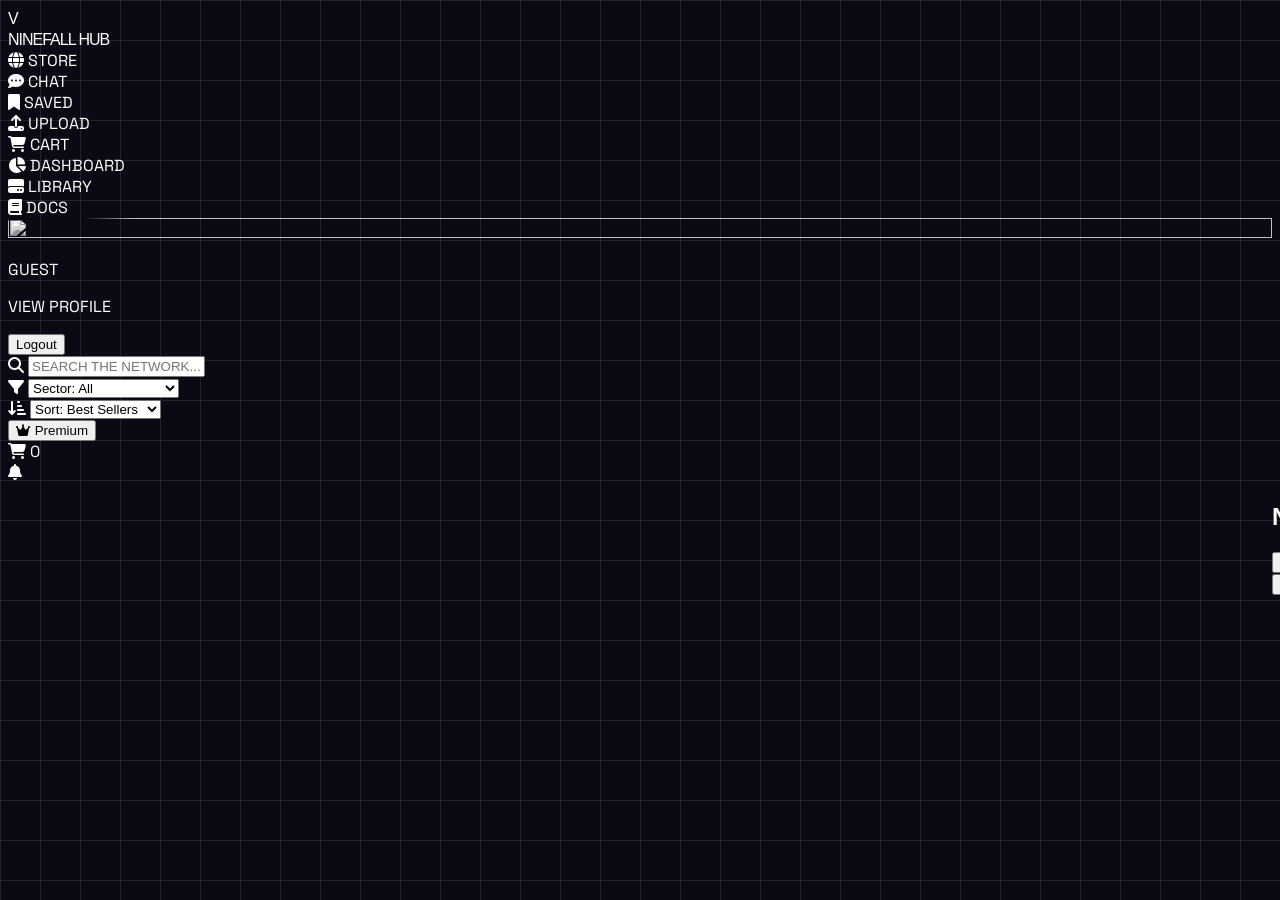
==== commit 32f1ae87: "Add files via upload" ====
--- a/index.html
+++ b/index.html
@@ -3,17 +3,19 @@
 <head>
     <meta charset="UTF-8">
     <meta name="viewport" content="width=device-width, initial-scale=1.0, maximum-scale=1.0, user-scalable=no">
-    <title>VOID HUB </title>
+    <title>NINEFALL HUB</title>
     <script src="https://cdn.tailwindcss.com"></script>
     <link href="https://fonts.googleapis.com/css2?family=Space+Grotesk:wght@300;500;700&family=Syncopate:wght@400;700&display=swap" rel="stylesheet">
+    <script src="https://cdn.jsdelivr.net/npm/chart.js"></script>
+    <script src="https://cdn.jsdelivr.net/npm/@supabase/supabase-js@2"></script>
     <link rel="stylesheet" href="https://cdnjs.cloudflare.com/ajax/libs/font-awesome/6.4.0/css/all.min.css">
     
     <style>
         :root { 
-            --void: #000000; 
-            --carbon: #0a0a0a;
+            --void: #0b0914; 
+            --carbon: #130f23;
             --thread: rgba(255, 255, 255, 0.1);
-            --prism-1: #00f0ff; /* Cyber Cyan */
+            --prism-1: #b026ff; /* Neon Purple */
             --prism-2: #ff0055; /* Hyper Pink */
             --prism-3: #ffd700; /* Liquid Gold */
         }
@@ -41,8 +43,9 @@
             background: var(--carbon);
             border: 1px solid var(--thread);
             position: relative;
-            transition: 0.4s cubic-bezier(0.23, 1, 0.32, 1);
+            transition: all 0.3s ease;
             overflow: hidden;
+            border-radius: 8px;
         }
         .stitch-card::before {
             content: ''; position: absolute; top: 0; left: 0; width: 100%; height: 2px;
@@ -50,7 +53,7 @@
             transform: scaleX(0); transform-origin: left; transition: 0.4s; z-index: 10;
         }
         .stitch-card:hover::before { transform: scaleX(1); }
-        .stitch-card:hover { transform: translateY(-5px); box-shadow: 0 20px 50px -10px rgba(0, 240, 255, 0.15); border-color: #333; }
+        .stitch-card:hover { transform: translateY(-5px); box-shadow: 0 15px 40px -10px rgba(0, 240, 255, 0.15); border-color: rgba(0, 240, 255, 0.3); }
 
         .avatar-prism {
             width: 100%; height: 100%; object-fit: cover;
@@ -61,8 +64,8 @@
 
         .mobile-bar {
             position: fixed; bottom: 0; left: 0; width: 100%; 
-            background: rgba(10, 10, 10, 0.95); backdrop-filter: blur(20px);
-            border-top: 1px solid var(--thread); z-index: 90;
+            background: rgba(11, 9, 20, 0.90); backdrop-filter: blur(20px);
+            border-top: 1px solid rgba(99, 102, 241, 0.1); z-index: 90;
             display: none; justify-content: space-around; padding: 12px 0;
         }
         @media (max-width: 768px) {
@@ -89,58 +92,132 @@
         .doc-card:hover { border-color: var(--prism-1); box-shadow: 0 0 20px rgba(0, 240, 255, 0.1); }
         .logic-box { background: #000; border-left: 2px solid var(--prism-2); padding: 10px; font-family: monospace; font-size: 11px; color: #aaa; margin-top: 10px; }
 
-
-        .modal-overlay { display: none; position: fixed; inset: 0; background: rgba(0,0,0,0.95); z-index: 100; backdrop-filter: blur(10px); justify-content: center; align-items: center; }
-        .modal-content { background: #050505; border: 1px solid #333; max-width: 1000px; width: 95%; height: 90vh; overflow-y: auto; display: flex; flex-direction: column; }
+        .modal-overlay {
+            position: fixed; inset: 0; background: rgba(0,0,0,0.85); z-index: 100; backdrop-filter: blur(10px);
+            display: flex; justify-content: center; align-items: center;
+            opacity: 0; visibility: hidden; transition: all 0.3s ease;
+        }
+        .modal-overlay.active { opacity: 1; visibility: visible; }
+        .modal-content {
+            transition: transform 0.4s cubic-bezier(0.16, 1, 0.3, 1), opacity 0.4s ease;
+            transform: scale(0.98) translateY(10px); opacity: 0;
+        }
+        .modal-overlay.active .modal-content { transform: scale(1) translateY(0); opacity: 1; }
 
         @keyframes ghostScroll {
             0% { transform: translateY(0); }
             100% { transform: translateY(-50%); }
         }
         .ghost-data { animation: ghostScroll 20s linear infinite; }
+        
+        .integrity-dots {
+            background-image: linear-gradient(to right, var(--prism-1) 3px, transparent 3px);
+            background-size: 8px 3px;
+            background-repeat: repeat-x;
+            background-position: center;
+            height: 3px;
+            width: 92%;
+            opacity: 0.8;
+        }
+        .integrity-dots-bg {
+            background-image: linear-gradient(to right, rgba(255,255,255,0.1) 3px, transparent 3px);
+            background-size: 8px 3px;
+            background-repeat: repeat-x;
+            background-position: center;
+            height: 3px;
+            width: 100%;
+            position: absolute;
+            top: 50%;
+            transform: translateY(-50%);
+        }
+        
+        .custom-scrollbar::-webkit-scrollbar { width: 4px; }
+        .custom-scrollbar::-webkit-scrollbar-track { background: transparent; }
+        .custom-scrollbar::-webkit-scrollbar-thumb { background: rgba(255,255,255,0.1); border-radius: 4px; }
+        .custom-scrollbar:hover::-webkit-scrollbar-thumb { background: rgba(0,240,255,0.3); }
+
+        @keyframes fadeInUp {
+            from { opacity: 0; transform: translateY(10px); }
+            to { opacity: 1; transform: translateY(0); }
+        }
+        .animate-fade-in-up { animation: fadeInUp 0.4s cubic-bezier(0.16, 1, 0.3, 1) forwards; }
+        
+        /* Premium Modal Enhancements */
+        @keyframes proParticle {
+            0% { transform: translateY(0) scale(1); opacity: 0; }
+            20% { opacity: 0.8; }
+            80% { opacity: 0.5; }
+            100% { transform: translateY(-80px) scale(0); opacity: 0; }
+        }
+        .pro-particle {
+            position: absolute;
+            background: var(--prism-1);
+            border-radius: 50%;
+            pointer-events: none;
+            animation: proParticle linear infinite;
+            box-shadow: 0 0 8px var(--prism-1);
+        }
+        .feature-item {
+            transition: all 0.3s ease;
+            cursor: default;
+        }
+        .feature-item:hover {
+            transform: translateX(6px);
+            color: white;
+            text-shadow: 0 0 12px rgba(176,38,255,0.8);
+        }
+        .glow-divider {
+            height: 1px;
+            background: linear-gradient(90deg, transparent, rgba(176,38,255,0.6), transparent);
+            box-shadow: 0 0 10px rgba(176,38,255,0.4);
+        }
     </style>
 </head>
 <body class="flex h-screen">
 
-    <aside class="desktop-sidebar w-20 md:w-64 border-r border-white/10 flex flex-col justify-between fixed h-full bg-black z-50">
+    <!-- Ambient Background Glows -->
+    <div class="fixed top-[-10%] left-[-10%] w-[50vw] h-[50vw] bg-purple-600/10 rounded-full blur-[150px] pointer-events-none z-[-1]"></div>
+    <div class="fixed bottom-[-10%] right-[-10%] w-[40vw] h-[40vw] bg-cyan-600/5 rounded-full blur-[150px] pointer-events-none z-[-1]"></div>
+
+    <aside class="desktop-sidebar w-20 md:w-64 border-r border-indigo-500/10 flex flex-col justify-between fixed h-full bg-[#0b0914]/90 backdrop-blur-md z-50">
         <div>
-            <div class="h-20 flex items-center justify-center md:justify-start md:px-8 border-b border-white/10">
-                <div class="w-10 h-10 bg-gray-600 flex items-center justify-center shadow-lg">
+            <div class="h-20 flex items-center justify-center md:justify-start md:px-8 border-b border-indigo-500/10">
+                <div class="w-10 h-10 bg-purple-900/50 border border-purple-500/30 flex items-center justify-center shadow-[0_0_15px_rgba(176,38,255,0.2)]">
                     <span class="text-white font-black text-2xl brand-font">V</span>
                 </div>
-                <span class="brand-font ml-4 text-xl hidden md:block">VOID HUB</span>
+                <span class="brand-font ml-4 text-xl hidden md:block">NINEFALL HUB</span>
             </div>
             <div class="p-4 space-y-2">
     
-    <div onclick="showPage('feed')" class="flex items-center gap-4 p-4 text-gray-400 hover:text-white hover:bg-white/5 cursor-pointer transition group rounded-lg" id="nav-feed">
+    <div onclick="showPage('feed')" class="flex items-center gap-4 p-4 text-indigo-200/50 hover:text-white hover:bg-indigo-500/10 cursor-pointer transition group rounded-lg" id="nav-feed">
         <i class="fa-solid fa-globe text-xl group-hover:text-cyan-400"></i> <span class="hidden md:block font-bold">STORE</span>
     </div>
-    <div onclick="checkLoginAndAction(() => showPage('chat_hub'))" class="flex items-center gap-4 p-4 text-gray-400 hover:text-white hover:bg-white/5 cursor-pointer transition group rounded-lg" id="nav-chat_hub">
+    <div onclick="checkLoginAndAction(() => showPage('chat_hub'))" class="flex items-center gap-4 p-4 text-indigo-200/50 hover:text-white hover:bg-indigo-500/10 cursor-pointer transition group rounded-lg" id="nav-chat_hub">
     <i class="fa-solid fa-comment-dots text-xl group-hover:text-blue-400"></i> <span class="hidden md:block font-bold">CHAT</span>
 </div>
-    <div onclick="showPage('saved')" class="flex items-center gap-4 p-4 text-gray-400 hover:text-white hover:bg-white/5 cursor-pointer transition group rounded-lg" id="nav-saved">
+    <div onclick="showPage('saved')" class="flex items-center gap-4 p-4 text-indigo-200/50 hover:text-white hover:bg-indigo-500/10 cursor-pointer transition group rounded-lg" id="nav-saved">
         <i class="fa-solid fa-bookmark text-xl group-hover:text-pink-500"></i> <span class="hidden md:block font-bold">SAVED</span>
     </div>
 
 
-    <div onclick="checkLoginAndAction(() => showPage('upload'))" class="flex items-center gap-4 p-4 text-gray-400 hover:text-white hover:bg-white/5 cursor-pointer transition group rounded-lg" id="nav-upload">
+    <div onclick="checkLoginAndAction(() => showPage('upload'))" class="flex items-center gap-4 p-4 text-indigo-200/50 hover:text-white hover:bg-indigo-500/10 cursor-pointer transition group rounded-lg" id="nav-upload">
         <i class="fa-solid fa-upload text-xl group-hover:text-yellow-400"></i> <span class="hidden md:block font-bold">UPLOAD</span>
     </div>
-    <div onclick="showPage('cart')" class="flex items-center gap-4 p-4 text-gray-400 hover:text-white hover:bg-white/5 cursor-pointer transition group rounded-lg" id="nav-cart">
+    <div onclick="showPage('cart')" class="flex items-center gap-4 p-4 text-indigo-200/50 hover:text-white hover:bg-indigo-500/10 cursor-pointer transition group rounded-lg" id="nav-cart">
         <i class="fa-solid fa-cart-shopping text-xl group-hover:text-green-400"></i> <span class="hidden md:block font-bold">CART</span>
     </div>
-    <div onclick="checkLoginAndAction(() => renderDashboard())" class="flex items-center gap-4 p-4 text-gray-400 hover:text-white hover:bg-white/5 cursor-pointer transition group rounded-lg">
+    <div onclick="checkLoginAndAction(() => renderDashboard())" class="flex items-center gap-4 p-4 text-indigo-200/50 hover:text-white hover:bg-indigo-500/10 cursor-pointer transition group rounded-lg">
     <i class="fa-solid fa-chart-pie text-xl group-hover:text-green-400"></i> <span class="hidden md:block font-bold">DASHBOARD</span>
 </div>
-<div onclick="checkLoginAndAction(() => renderLibrary())" class="flex items-center gap-4 p-4 text-gray-400 hover:text-white hover:bg-white/5 cursor-pointer transition group rounded-lg">
+<div onclick="checkLoginAndAction(() => renderLibrary())" class="flex items-center gap-4 p-4 text-indigo-200/50 hover:text-white hover:bg-indigo-500/10 cursor-pointer transition group rounded-lg">
     <i class="fa-solid fa-hard-drive text-xl group-hover:text-cyan-400"></i> <span class="hidden md:block font-bold">LIBRARY</span>
 </div>
-    <div onclick="showPage('info')" class="flex items-center gap-4 p-4 text-gray-400 hover:text-white hover:bg-white/5 cursor-pointer transition group rounded-lg" id="nav-info">
+    <div onclick="showPage('info')" class="flex items-center gap-4 p-4 text-indigo-200/50 hover:text-white hover:bg-indigo-500/10 cursor-pointer transition group rounded-lg" id="nav-info">
         <i class="fa-solid fa-book text-xl group-hover:text-purple-400"></i> <span class="hidden md:block font-bold">DOCS</span>
     </div>
         </div>
 
-        <div onclick="checkLoginAndAction(() => showPage('profile', currentUser))" class="p-6 border-t border-white/10 cursor-pointer hover:bg-white/5 transition group">
+        <div onclick="checkLoginAndAction(() => showPage('profile', currentUser))" class="p-6 border-t border-indigo-500/10 cursor-pointer hover:bg-indigo-500/10 transition group">
             <div class="flex items-center gap-3">
                 <div class="w-10 h-10 relative">
                     <img id="sideAvatar" src="https://api.dicebear.com/7.x/shapes/svg?seed=Guest" class="avatar-prism">
@@ -148,7 +225,7 @@
                 </div>
                 <div class="hidden md:block">
                     <p id="sideUser" class="font-bold text-sm">GUEST</p>
-                    <p class="text-[10px] text-gray-500 group-hover:text-cyan-400">VIEW PROFILE</p>
+                    <p class="text-[10px] text-indigo-200/50 group-hover:text-cyan-400">VIEW PROFILE</p>
                     <button onclick="logoutUser()" 
 class="mt-2 text-[10px] text-red-400 hover:text-red-600 uppercase">
 Logout
@@ -171,18 +248,20 @@
 
         <div class="flex items-center gap-2">
             <div class="relative group">
-                <i class="fa-solid fa-filter absolute left-3 top-1/2 -translate-y-1/2 text-cyan-400 text-[10px]"></i>
-                <select id="filterCategory" onchange="applyFilters()" class="bg-black border border-white/20 text-[10px] text-white pl-7 pr-3 h-10 outline-none focus:border-cyan-400 uppercase tracking-widest cursor-pointer hover:bg-white/5 transition appearance-none min-w-[130px]">
+                    <i class="fa-solid fa-filter absolute left-3 top-1/2 -translate-y-1/2 text-cyan-400 text-xs"></i>
+                    <select id="filterCategory" onchange="applyFilters()" class="bg-black border border-white/20 text-xs text-white pl-7 pr-3 h-10 outline-none focus:border-cyan-400 uppercase tracking-widest cursor-pointer hover:bg-white/5 transition appearance-none min-w-[130px]">
                     <option value="all" class="bg-black text-white">Sector: All</option>
-                    <option value="horror" class="bg-black text-white">Sector: Horror</option>
-                    <option value="vehicle" class="bg-black text-white">Sector: Vehicles</option>
-                    <option value="weapon" class="bg-black text-white">Sector: Weapons</option>
-                    <option value="system" class="bg-black text-white">Sector: Systems</option>
+                    <option value="vehicles" class="bg-black text-white">Sector: Vehicles</option>
+                    <option value="house" class="bg-black text-white">Sector: House & Arch</option>
+                    <option value="human" class="bg-black text-white">Sector: Characters</option>
+                    <option value="weapons" class="bg-black text-white">Sector: Weapons</option>
+                    <option value="systems" class="bg-black text-white">Sector: Systems</option>
                 </select>
             </div>
 
-            <div class="relative group hidden xl:block"> <i class="fa-solid fa-arrow-down-short-wide absolute left-3 top-1/2 -translate-y-1/2 text-pink-500 text-[10px]"></i>
-                <select id="sortPrice" onchange="applyFilters()" class="bg-black border border-white/20 text-[10px] text-white pl-7 pr-3 h-10 outline-none focus:border-pink-500 uppercase tracking-widest cursor-pointer hover:bg-white/5 transition appearance-none min-w-[130px]">
+                <div class="relative group hidden xl:block"> <i class="fa-solid fa-arrow-down-short-wide absolute left-3 top-1/2 -translate-y-1/2 text-pink-500 text-xs"></i>
+                    <select id="sortPrice" onchange="applyFilters()" class="bg-black border border-white/20 text-xs text-white pl-7 pr-3 h-10 outline-none focus:border-pink-500 uppercase tracking-widest cursor-pointer hover:bg-white/5 transition appearance-none min-w-[130px]">
+                    <option value="bestseller" class="bg-black text-white">Sort: Best Sellers</option>
                     <option value="new" class="bg-black text-white">Sort: Newest</option>
                     <option value="low" class="bg-black text-white">Price: Low to High</option>
                     <option value="high" class="bg-black text-white">Price: High to Low</option>
@@ -207,179 +286,148 @@
     </main>
 
     <div class="mobile-bar">
-        <i onclick="showPage('feed')" class="fa-solid fa-globe text-xl text-gray-400 hover:text-cyan-400"></i>
-        <i onclick="showPage('saved')" class="fa-solid fa-bookmark text-xl text-gray-400 hover:text-pink-500"></i>
+        <i onclick="showPage('feed')" class="fa-solid fa-globe text-xl text-indigo-200/50 hover:text-purple-400 transition"></i>
+        <i onclick="showPage('saved')" class="fa-solid fa-bookmark text-xl text-indigo-200/50 hover:text-pink-500 transition"></i>
         <div onclick="checkLoginAndAction(() => showPage('upload'))" class="w-12 h-12 bg-white text-black flex items-center justify-center rounded-full -mt-6 border-4 border-black shadow-lg shadow-cyan-500/50"><i class="fa-solid fa-plus text-xl"></i></div>
-        <i onclick="showPage('cart')" class="fa-solid fa-cart-shopping text-xl text-gray-400 hover:text-green-400"></i>
+        <i onclick="showPage('cart')" class="fa-solid fa-cart-shopping text-xl text-indigo-200/50 hover:text-green-400 transition"></i>
         <img onclick="checkLoginAndAction(() => showPage('profile', currentUser))" id="mobileAvatar" src="https://api.dicebear.com/7.x/shapes/svg?seed=Guest" class="w-8 h-8 avatar-prism bg-gray-800">
     </div>
 
     <div id="productModal" class="modal-overlay">
-        <div class="modal-content mx-auto my-auto relative">
-            <button onclick="closeModal('productModal')" class="absolute top-4 right-4 z-50 w-10 h-10 bg-black border border-white/20 text-white flex items-center justify-center hover:bg-white hover:text-black transition"><i class="fa-solid fa-xmark"></i></button>
-            <div class="grid grid-cols-1 md:grid-cols-2 h-full">
-                <div class="bg-black relative group">
-                    <video id="modalVideo" class="w-full h-full object-cover" controls autoplay loop></video>
-                    <div class="absolute bottom-0 left-0 w-full p-8 bg-gradient-to-t from-black to-transparent">
-                        <h1 id="modalTitle" class="text-4xl font-black uppercase mb-2">TITLE</h1>
-                        <div class="flex items-center gap-4">
-                            <span id="modalUser" class="text-cyan-400 font-bold tracking-widest text-sm cursor-pointer hover:underline" onclick="closeModal('productModal'); showPage('profile', this.innerText)">CREATOR</span>
-                            <span class="text-gray-500">|</span>
-                            <span class="text-yellow-500 font-bold">★★★★★</span>
-                        </div>
-                    </div>
-                </div>
-                <div class="p-8 md:p-12 flex flex-col h-full bg-[#080808] relative overflow-hidden">
-                    <!-- GHOST DATA SIDEBAR -->
-                    <div class="absolute inset-0 pointer-events-none z-0 overflow-hidden opacity-40 select-none flex flex-col" style="-webkit-mask-image: linear-gradient(to bottom, black 20%, transparent 100%); mask-image: linear-gradient(to bottom, black 20%, transparent 100%);">
-                        <div class="text-[#161B22] font-mono text-[10px] leading-tight whitespace-pre ghost-data p-4">
-// INITIALIZING PHOENIX ENGINE v2.4.1
-[SYS] Booting core logic components... OK
-[SYS] Verifying topology integrity... OK
-{
-  "asset_signature": "0x8f3A...99C",
-  "mesh_bounds": [120, 45, 200],
-  "uv_channels": 2,
-  "collision": "complex_as_simple"
-}
-> Scanning material graphs...
-> Checking for unreferenced nodes...
-> Evaluating performance weight...
-[OK] All nodes compliant with VOID specs.
-// RESTARTING CYCLE...
-// INITIALIZING PHOENIX ENGINE v2.4.1
-[SYS] Booting core logic components... OK
-[SYS] Verifying topology integrity... OK
-{
-  "asset_signature": "0x8f3A...99C",
-  "mesh_bounds": [120, 45, 200],
-  "uv_channels": 2,
-  "collision": "complex_as_simple"
-}
-> Scanning material graphs...
-> Checking for unreferenced nodes...
-> Evaluating performance weight...
-[OK] All nodes compliant with VOID specs.
-                        </div>
-                    </div>
-
-                    <div class="flex justify-between items-start mb-4 relative z-10">
-                        <div><p class="text-gray-500 text-xs uppercase tracking-widest mb-1">Price</p><p id="modalPrice" class="text-3xl font-bold text-white">₹0</p></div>
-                        <div class="text-right"><p class="text-gray-500 text-xs uppercase tracking-widest mb-1">Sales</p><p id="modalSold" class="text-3xl font-bold text-green-500">0</p></div>
-                    </div>
+        <div class="modal-content mx-auto my-auto relative w-full max-w-6xl h-[90vh] bg-[#050505] flex flex-col rounded-xl border border-white/10 shadow-[0_0_50px_rgba(0,240,255,0.05)] overflow-hidden">
+            <button onclick="closeModal('productModal')" class="absolute top-4 right-4 z-50 w-10 h-10 bg-black/50 backdrop-blur border border-white/20 text-white flex items-center justify-center hover:bg-white hover:text-black transition rounded-full"><i class="fa-solid fa-xmark"></i></button>
+
+            <div class="flex-1 overflow-y-auto custom-scrollbar p-6 md:p-8">
+
+                <!-- Details Grid -->
+                <div class="grid grid-cols-1 lg:grid-cols-[3fr_2fr] gap-10 items-start relative">
                     
-                    <!-- SOCIAL PROOF TICKER -->
-                    <div class="text-[10px] text-gray-500 mb-6 font-mono flex items-center gap-2 relative z-10 w-fit">
-                        <i class="fa-solid fa-satellite-dish text-cyan-400 animate-pulse"></i> 
-                        <span>Analyzed by <span class="text-white font-bold" id="spDevelopers">42</span> developers this week. | Status: <span class="text-green-400">Operational</span>.</span>
-                    </div>
-
-                    <div class="bg-blue-900/20 border border-blue-500/30 p-3 mb-6 flex items-center gap-3 rounded relative z-10 backdrop-blur-sm">
-                        <i class="fa-solid fa-shield-halved text-blue-400"></i>
-                        <p class="text-[10px] text-blue-200"><strong>VOID Guarantee:</strong> Verified working asset or money back.</p>
-                    </div>
-
-                    <!-- PHOENIX SPEC-GRID -->
-                    <div class="grid grid-cols-2 gap-2 mb-6 relative z-10">
-                        <div class="border border-cyan-500/30 bg-[#050505]/80 p-3 backdrop-blur-sm group hover:border-cyan-400 transition cursor-default">
-                            <p class="text-[8px] text-gray-500 uppercase tracking-widest mb-1">Verified_Build</p>
-                            <p class="text-xs text-white font-bold font-mono">UE 5.5</p>
-                        </div>
-                        <div class="border border-cyan-500/30 bg-[#050505]/80 p-3 backdrop-blur-sm group hover:border-cyan-400 transition cursor-default">
-                            <p class="text-[8px] text-gray-500 uppercase tracking-widest mb-1">Sync_Type</p>
-                            <p class="text-xs text-white font-bold font-mono">REPLICATED</p>
-                        </div>
-                        <div class="border border-cyan-500/30 bg-[#050505]/80 p-3 backdrop-blur-sm group hover:border-cyan-400 transition cursor-default">
-                            <p class="text-[8px] text-gray-500 uppercase tracking-widest mb-1">Logic_Weight</p>
-                            <p class="text-xs text-white font-bold font-mono">LIGHT</p>
-                        </div>
-                        <div class="border border-cyan-500/30 bg-[#050505]/80 p-3 backdrop-blur-sm group hover:border-cyan-400 transition cursor-default">
-                            <p class="text-[8px] text-gray-500 uppercase tracking-widest mb-1">Asset_ID</p>
-                            <p class="text-xs text-white font-bold font-mono">PHX-<span id="phxAssetId">77</span></p>
-                        </div>
-                    </div>
-
-                    <div class="flex gap-4 mb-6 relative z-10">
-                        <button id="modalBuyBtn" class="flex-1 btn-prism bg-white text-black"><span>BUY NOW</span></button>
-                        <button id="modalCartBtn" class="flex-1 btn-prism bg-[#111] text-white border border-white/20"><span>ADD TO CART</span></button>
-                        <button id="modalSaveBtn" class="w-16 border border-white/20 flex items-center justify-center hover:bg-white/10 transition bg-black/50 backdrop-blur-sm"><i class="fa-regular fa-bookmark"></i></button>
-                    </div>
-
-                    <!-- VOID PERFORMANCE BAR -->
-                    <div class="mb-4 relative z-10">
-                        <div class="flex justify-between items-end mb-1">
-                            <span class="text-[9px] text-gray-500 uppercase tracking-widest">Estimated_Stability</span>
-                            <span class="text-[9px] text-cyan-400 font-bold font-mono">92%</span>
-                        </div>
-                        <div class="w-full h-1.5 bg-[#111] border border-white/10 flex gap-[2px] p-[1px]">
-                            <div class="h-full bg-cyan-400 flex-1"></div>
-                            <div class="h-full bg-cyan-400 flex-1"></div>
-                            <div class="h-full bg-cyan-400 flex-1"></div>
-                            <div class="h-full bg-cyan-400 flex-1"></div>
-                            <div class="h-full bg-cyan-400/20 flex-1"></div>
-                        </div>
-                    </div>
-
-                    <button class="w-full btn-prism bg-cyan-400 text-black mb-8 hover:bg-cyan-300 border border-cyan-400/20 relative z-10" onclick="togglePhoenixPanel()"><span><i class="fa-solid fa-microchip"></i> ANALYZE WITH PHOENIX ENGINE</span></button>
-                    
-                    <div id="phoenixPanel" class="hidden mb-8 bg-[#0a0a0a] border border-cyan-500/30 p-4 rounded shadow-[0_0_15px_rgba(0,240,255,0.1)] relative z-10">
-                        <h4 class="text-orange-500 font-bold text-xs mb-3 uppercase tracking-widest"><i class="fa-solid fa-microchip"></i> PHOENIX BLUEPRINT TEST</h4>
-                        <div class="grid grid-cols-2 gap-3 mb-3">
-                            <div><label class="text-[9px] text-gray-500 uppercase">Asset Type</label><input type="text" id="phxType" placeholder="e.g. boat" class="w-full bg-black border border-white/10 text-xs p-2 text-white outline-none focus:border-orange-500"></div>
-                            <div><label class="text-[9px] text-gray-500 uppercase">Max Speed</label><input type="number" id="phxSpeed" placeholder="280" class="w-full bg-black border border-white/10 text-xs p-2 text-white outline-none focus:border-orange-500"></div>
-                            <div><label class="text-[9px] text-gray-500 uppercase">Poly Count</label><input type="number" id="phxPoly" placeholder="45000" class="w-full bg-black border border-white/10 text-xs p-2 text-white outline-none focus:border-orange-500"></div>
-                            <div><label class="text-[9px] text-gray-500 uppercase">Buoyancy Force</label><input type="number" id="phxBuoyancy" placeholder="1.5" step="0.1" class="w-full bg-black border border-white/10 text-xs p-2 text-white outline-none focus:border-orange-500"></div>
-                        </div>
-                        <button onclick="runPhoenixAnalysis()" class="w-full bg-orange-500 text-black font-bold text-xs py-2 hover:bg-orange-400 transition" id="phxRunBtn">RUN SIMULATION</button>
-                        <div id="phoenixOutput" class="mt-4 hidden p-3 bg-black border border-white/10 text-xs text-orange-400 font-mono whitespace-pre-wrap"></div>
-                    </div>
-                    
-                    <div class="flex-1 overflow-y-auto pr-2 relative z-10">
-                        <h3 class="font-bold text-white mb-4 border-b border-white/10 pb-2">DESCRIPTION</h3>
-                        <p class="text-gray-400 text-sm leading-relaxed mb-8" id="modalDesc"></p>
+                    <!-- Left Side: Video, Title, Desc, Reviews -->
+                    <div class="flex flex-col gap-8">
                         
-                        <h3 class="font-bold text-white mb-4 border-b border-white/10 pb-2">COMMUNITY REVIEWS</h3>
-                        <div id="modalReviews" class="space-y-4 mb-4"></div>
-                        <div class="flex gap-2">
-                            <input type="text" id="newReviewInput" placeholder="Write a review..." class="flex-1 bg-white/5 border border-white/10 p-3 text-xs text-white focus:border-cyan-400 outline-none">
-                            <button onclick="postReview()" class="px-4 bg-white/10 hover:bg-white hover:text-black text-xs font-bold transition">POST</button>
-                        </div>
-                    </div>
+                        <div class="w-full aspect-video bg-black rounded-xl overflow-hidden border border-white/10 shadow-[0_0_40px_rgba(176,38,255,0.15)] relative">
+                            <video id="modalVideo" class="w-full h-full object-cover opacity-90 hover:opacity-100 transition duration-500" controls autoplay loop playsinline></video>
+                        </div>
+
+                        <div>
+                            <div class="flex items-center gap-3 mb-3">
+                                <span id="modalUser" class="text-cyan-400 font-bold tracking-widest text-xs cursor-pointer hover:underline uppercase bg-cyan-500/10 px-2 py-1 rounded" onclick="closeModal('productModal'); showPage('profile', this.innerText)">CREATOR</span>
+                                <span class="text-yellow-500 text-xs font-bold"><i class="fa-solid fa-star"></i> 4.9</span>
+                            </div>
+                            <h1 id="modalTitle" class="text-3xl lg:text-5xl font-black uppercase leading-tight text-white brand-font tracking-tighter mb-4">TITLE</h1>
+                            <div class="flex flex-wrap gap-4 text-[10px] text-gray-400 font-mono tracking-widest uppercase">
+                                <span><i class="fa-solid fa-gamepad mr-1 text-purple-400"></i> UE 5.5</span>
+                                <span><i class="fa-solid fa-network-wired mr-1 text-cyan-400"></i> Multiplayer</span>
+                                <span><i class="fa-solid fa-bolt mr-1 text-yellow-400"></i> Lightweight</span>
+                            </div>
+                        </div>
+
+                        <div>
+                            <h3 class="font-bold text-white mb-4 uppercase tracking-widest text-sm border-l-2 border-cyan-400 pl-3">SYSTEM DIRECTIVE (DESC)</h3>
+                            <p class="text-gray-400 text-sm leading-relaxed font-mono bg-[#130f23] p-5 rounded-lg border border-white/5" id="modalDesc"></p>
+                        </div>
+
+                        <div>
+                            <h3 class="font-bold text-white mb-6 uppercase tracking-widest text-sm border-l-2 border-pink-500 pl-3">COMMUNITY REVIEWS</h3>
+                            <div id="modalReviews" class="space-y-4 mb-6 max-h-80 overflow-y-auto custom-scrollbar pr-2"></div>
+                            <div class="flex gap-2">
+                                <input type="text" id="newReviewInput" placeholder="Write a review..." class="flex-1 bg-[#130f23] border border-white/10 rounded-lg p-3 text-xs text-white focus:border-pink-500 outline-none transition">
+                                <button onclick="postReview()" class="px-6 bg-pink-500/10 text-pink-500 border border-pink-500/30 rounded-lg hover:bg-pink-500 hover:text-black text-xs font-bold transition uppercase tracking-widest">POST</button>
+                            </div>
+                        </div>
+                    </div>
+
+                    <!-- Right Side: Buy Box, Guarantee, Creator & Specs (Sticky) -->
+                    <div class="flex flex-col gap-4 lg:sticky lg:top-5 h-fit">
+                        <div class="bg-[#130f23] p-6 md:p-8 border border-white/10 rounded-xl shadow-2xl">
+                            <div class="flex justify-between items-end mb-6 pb-6 border-b border-white/10">
+                                <div>
+                                    <p class="text-gray-500 text-[10px] uppercase tracking-widest mb-1">License Value</p>
+                                    <p id="modalPrice" class="text-4xl md:text-5xl font-black text-white brand-font tracking-tighter">₹0</p>
+                                </div>
+                                <div class="text-right">
+                                    <p class="text-gray-500 text-[10px] uppercase tracking-widest mb-1">Deployments</p>
+                                    <p id="modalSold" class="text-xl md:text-2xl font-bold text-green-500 brand-font">0</p>
+                                </div>
+                            </div>
+                            <div class="flex flex-col gap-4">
+                                <button id="modalBuyBtn" class="w-full bg-white text-black font-black uppercase tracking-widest text-sm py-4 rounded hover:bg-gray-200 transition transform hover:scale-[1.02] active:scale-95 shadow-[0_0_20px_rgba(255,255,255,0.2)]">BUY NOW</button>
+                                <div class="flex gap-2">
+                                    <button id="modalCartBtn" class="flex-1 bg-black border border-white/20 text-white font-bold uppercase tracking-widest text-xs py-4 rounded hover:border-white hover:bg-white/5 transition">ADD TO CART</button>
+                                    <button id="modalSaveBtn" class="w-14 border border-white/20 rounded flex items-center justify-center hover:bg-white/10 transition bg-black text-gray-400 hover:text-white"><i class="fa-regular fa-bookmark"></i></button>
+                                </div>
+                            </div>
+                        </div>
+
+                        <div class="bg-purple-900/10 border border-purple-500/30 p-5 rounded-xl flex items-center gap-4 shadow-inner">
+                            <i class="fa-solid fa-shield-check text-purple-400 text-3xl"></i>
+                            <p class="text-[10px] text-gray-300 font-mono tracking-widest uppercase leading-relaxed"><strong>Ninefall Guarantee:</strong> Verified working asset or full money back.</p>
+                        </div>
+
+                        <div class="bg-[#0a0a0a] border border-white/5 p-4 flex items-center justify-between rounded-xl cursor-pointer hover:border-cyan-500/30 transition group" onclick="closeModal('productModal'); showPage('profile', document.getElementById('modalCreatorName').innerText)">
+                             <div class="flex items-center gap-4">
+                                  <img id="modalCreatorAvatar" src="https://api.dicebear.com/7.x/shapes/svg?seed=Creator" class="w-10 h-10 rounded-full border border-white/10 object-cover">
+                                  <div>
+                                       <p class="text-white font-bold text-sm truncate" id="modalCreatorName">Creator</p>
+                                       <p class="text-[10px] text-cyan-400 uppercase tracking-widest mt-0.5">Verified Creator</p>
+                                  </div>
+                             </div>
+                             <i class="fa-solid fa-chevron-right text-gray-600 group-hover:text-cyan-400 transition"></i>
+                        </div>
+
+                        <div class="bg-[#0a0a0a] border border-white/5 p-5 rounded-xl text-xs text-gray-400 space-y-3 font-mono">
+                             <div class="flex justify-between items-center border-b border-white/5 pb-2"><span class="uppercase tracking-widest text-[10px]">Engine</span><span class="text-white font-bold">UE 5.5+</span></div>
+                             <div class="flex justify-between items-center border-b border-white/5 pb-2"><span class="uppercase tracking-widest text-[10px]">Network</span><span class="text-white font-bold">Replicated</span></div>
+                             <div class="flex justify-between items-center border-b border-white/5 pb-2"><span class="uppercase tracking-widest text-[10px]">File Size</span><span class="text-white font-bold">~450 MB</span></div>
+                             <div class="flex justify-between items-center"><span class="uppercase tracking-widest text-[10px]">Asset Type</span><span class="text-white font-bold">Blueprints</span></div>
+                        </div>
+                    </div>
+
                 </div>
             </div>
         </div>
     </div>
 
     <div id="premiumModal" class="modal-overlay">
-        <div class="bg-black border border-yellow-500/50 p-10 max-w-2xl w-full relative">
-            <button onclick="closeModal('premiumModal')" class="absolute top-4 right-4 text-gray-500 hover:text-white">✕</button>
-            <div class="text-center mb-8">
-                <i class="fa-solid fa-crown text-5xl text-yellow-500 mb-4"></i>
-                <h2 class="text-4xl font-black text-white uppercase tracking-tighter">Choose Your Path</h2>
-                <p class="text-gray-400 text-sm uppercase tracking-widest mt-2">Elevate your Void Hub Identity</p>
-            </div>
-            <div class="grid grid-cols-1 md:grid-cols-2 gap-6">
-                <div class="border border-cyan-500/30 bg-[#0a0a0a] p-6 hover:border-cyan-400 transition cursor-pointer relative" onclick="openPaymentUI(499, 'Void Pass (Buyer)', 'buyer')">
-                    <div class="absolute top-0 left-0 w-full h-1 bg-cyan-400"></div>
-                    <h3 class="text-xl font-black text-white">VOID PASS (BUYER)</h3>
-                    <p class="text-3xl font-bold text-cyan-400 mt-2">₹499<span class="text-xs text-gray-500">/mo</span></p>
-                    <ul class="text-xs text-gray-400 mt-4 space-y-2">
-                        <li>• Exclusive Cyan Profile Aura</li>
-                        <li>• Early Access to New Assets</li>
-                        <li>• 10% Discount on All Purchases</li>
-                    </ul>
-                </div>
-                <div class="border border-yellow-500 bg-yellow-500/10 p-6 relative cursor-pointer" onclick="openPaymentUI(1499, 'Creator Pass (Seller)', 'seller')">
-                    <div class="absolute top-0 right-0 bg-yellow-500 text-black text-[10px] font-bold px-2 py-1 uppercase">For Creators</div>
-                    <div class="absolute top-0 left-0 w-full h-1 bg-yellow-400"></div>
-                    <h3 class="text-xl font-black text-white">CREATOR PASS</h3>
-                    <p class="text-3xl font-bold text-yellow-500 mt-2">₹1499<span class="text-xs text-gray-500">/mo</span></p>
-                    <ul class="text-xs text-gray-400 mt-4 space-y-2">
-                        <li>• Exclusive Gold Profile Aura</li>
-                        <li>• 0% Marketplace Platform Fees</li>
-                        <li>• Unlimited Asset Uploads</li>
-                    </ul>
-                </div>
+        <div class="bg-[#0b0914] border border-purple-500/30 p-8 md:p-10 max-w-lg w-full relative rounded-2xl shadow-[0_0_60px_rgba(176,38,255,0.2)] overflow-hidden">
+            
+            <!-- Particles -->
+            <div class="pro-particle" style="left: 15%; bottom: 10%; width: 4px; height: 4px; animation-duration: 3s; animation-delay: 0s;"></div>
+            <div class="pro-particle" style="left: 45%; bottom: -5%; width: 6px; height: 6px; animation-duration: 4.5s; animation-delay: 1.2s;"></div>
+            <div class="pro-particle" style="left: 80%; bottom: 5%; width: 3px; height: 3px; animation-duration: 2.8s; animation-delay: 0.5s;"></div>
+            <div class="pro-particle" style="left: 60%; bottom: -10%; width: 5px; height: 5px; animation-duration: 3.8s; animation-delay: 2s;"></div>
+
+            <button onclick="closeModal('premiumModal')" class="absolute top-4 right-4 w-8 h-8 rounded-full bg-white/5 flex items-center justify-center text-gray-500 hover:text-white transition z-20"><i class="fa-solid fa-xmark"></i></button>
+            
+            <div class="text-center mb-8 relative z-10">
+                <i class="fa-solid fa-crown text-5xl text-purple-400 mb-4 drop-shadow-[0_0_20px_rgba(176,38,255,0.7)] animate-pulse"></i>
+                <h3 class="text-3xl md:text-4xl font-black text-white brand-font uppercase tracking-tighter">Ninefall Pro</h3>
+                <p class="text-xs text-gray-400 uppercase tracking-widest mt-2">Unlock the Network's Full Potential</p>
+            </div>
+
+            <div class="flex justify-center mb-8 relative z-10">
+                <div class="bg-black border border-white/10 rounded-full p-1 flex relative">
+                    <button id="toggleMonthly" onclick="setProPricing('monthly')" class="px-6 py-2 rounded-full text-xs font-bold uppercase tracking-widest transition bg-purple-500 text-white">Monthly</button>
+                    <button id="toggleYearly" onclick="setProPricing('yearly')" class="px-6 py-2 rounded-full text-xs font-bold uppercase tracking-widest transition text-gray-500 hover:text-white">Yearly <span class="text-green-400 ml-1">-37%</span></button>
+                </div>
+            </div>
+
+            <div class="border border-purple-500 bg-purple-500/10 p-6 md:p-8 relative cursor-pointer text-center group hover:bg-purple-500/20 transition rounded-xl overflow-hidden z-10" onclick="triggerProPayment()">
+                <div class="absolute top-0 left-0 w-full h-1 bg-purple-400 group-hover:shadow-[0_0_20px_#b026ff] transition"></div>
+                
+                <p id="proPriceDisplay" class="text-5xl font-black text-white tracking-tighter">₹199<span class="text-sm text-purple-400 font-bold ml-1">/mo</span></p>
+                <p id="proBilledDisplay" class="text-[10px] text-gray-500 uppercase tracking-widest mt-1">Billed Monthly</p>
+                <p class="text-[9px] text-gray-400 mt-2 italic">Cancel anytime.</p>
+                
+                <div class="w-full glow-divider my-6"></div>
+
+                <ul class="text-xs text-gray-300 space-y-4 text-left w-fit mx-auto font-mono relative z-10">
+                    <li class="feature-item flex items-center"><i class="fa-solid fa-percent text-purple-400 w-6 text-center text-sm drop-shadow-[0_0_5px_rgba(176,38,255,0.5)]"></i> 0% Platform Fees</li>
+                    <li class="feature-item flex items-center"><i class="fa-solid fa-tag text-purple-400 w-6 text-center text-sm drop-shadow-[0_0_5px_rgba(176,38,255,0.5)]"></i> 10% Global Discount</li>
+                    <li class="feature-item flex items-center"><i class="fa-solid fa-arrow-up-right-dots text-purple-400 w-6 text-center text-sm drop-shadow-[0_0_5px_rgba(176,38,255,0.5)]"></i> Priority Search Ranking</li>
+                    <li class="feature-item flex items-center"><i class="fa-solid fa-chart-line text-purple-400 w-6 text-center text-sm drop-shadow-[0_0_5px_rgba(176,38,255,0.5)]"></i> Advanced Seller Analytics</li>
+                    <li class="feature-item flex items-center"><i class="fa-solid fa-shield-check text-purple-400 w-6 text-center text-sm drop-shadow-[0_0_5px_rgba(176,38,255,0.5)]"></i> Verified 'Pro' Badge</li>
+                </ul>
             </div>
         </div>
     </div>
@@ -427,6 +475,10 @@
 
     <script>
     
+        const supabaseUrl = 'https://sswrgkesmqzodcywmvla.supabase.co';
+        const supabaseAnonKey = 'sb_publishable_77AmS28Cr3xrjNBfM_d6FA_s4YK0WFs';
+        const supabaseClient = window.supabase.createClient(supabaseUrl, supabaseAnonKey);
+
         // --- CORE ---
         const currentUser = "{{ current_user.username if current_user.is_authenticated else '' }}";
         const isLoggedIn = currentUser !== "";
@@ -443,7 +495,7 @@
         document.getElementById('editUsername').value = currentUser;
         document.getElementById('editVoidId').value = profileData.void_id || '';
         document.getElementById('editBio').value = profileData.bio || '';
-        document.getElementById('editProfileModal').style.display = 'flex';
+        document.getElementById('editProfileModal').classList.add('active');
     } catch(e) {
         console.error("Failed to fetch profile for editing:", e);
         alert("Could not load profile data.");
@@ -454,6 +506,7 @@
     const username = document.getElementById('editUsername').value;
     const bio = document.getElementById('editBio').value;
         const avatarFile = document.getElementById('editAvatar').files[0];
+        const bannerFile = document.getElementById('editBanner').files[0];
 
     const btn = document.getElementById('updateMatrixBtn');
     const originalText = btn.innerText;
@@ -464,6 +517,7 @@
         formData.append('username', username);
         formData.append('bio', bio);
         if(avatarFile) formData.append('avatar', avatarFile);
+        if(bannerFile) formData.append('banner', bannerFile);
 
     try {
         const res = await fetch('/api/profile/update', {
@@ -493,13 +547,13 @@
 
 function checkLoginAndAction(action){
     if(!isLoggedIn){
-        document.getElementById('authModal').style.display = 'flex';
+        document.getElementById('authModal').classList.add('active');
     }else{
         action();
     }
 }
 function closeModal(id){
-    document.getElementById(id).style.display='none';
+    document.getElementById(id).classList.remove('active');
 }
 
 function toggleAuth(){
@@ -651,23 +705,45 @@
 }
 async function loadData() {
     try {
-        const res = await fetch('/api/posts');
-        const dbPosts = await res.json();
-        allPosts = dbPosts;
+        // We use supabaseClient here now
+        const { data: dbPosts, error } = await supabaseClient
+            .from('assets')
+            .select('*')
+            .order('created_at', { ascending: false }); 
+
+        if (error) {
+            console.error("Supabase Error:", error.message);
+            return;
+        }
+
+        allPosts = dbPosts.map(post => ({
+            id: post.id,
+            title: post.title,
+            price: post.price,
+            desc: post.description,
+            video: post.video_url,         
+            blueprint: post.blueprint_url, 
+            user: post.seller_id || "GUEST", 
+            sold: 0 
+        }));
         
         showPage('feed');
-    } catch(e) { console.error(e); }
-}
+
+    } catch(e) { 
+        console.error("Fatal Error loading data:", e); 
+    }
+}
+
         function showPage(page, param) {
             currentPage = page;
             const container = document.getElementById('contentArea');
             container.innerHTML = "";
             window.scrollTo(0,0);
             
-            document.querySelectorAll('[id^="nav-"]').forEach(el => el.classList.remove('text-white','bg-white/5'));
-            if(document.getElementById('nav-'+page)) document.getElementById('nav-'+page).classList.add('text-white','bg-white/5');
-
-            if(page === 'feed') renderFeed(allPosts);
+            document.querySelectorAll('[id^="nav-"]').forEach(el => el.classList.remove('text-white','bg-indigo-500/10'));
+            if(document.getElementById('nav-'+page)) document.getElementById('nav-'+page).classList.add('text-white','bg-indigo-500/10');
+
+            if(page === 'feed') applyFilters(); // Auto-apply Best Sellers Sort
             else if(page === 'saved') renderFeed(allPosts.filter(p => savedItems.includes(p.id)));
             else if(page === 'cart') renderCart(); // NEW: Cart Page
             else if(page === 'chat_hub') renderChatHub();
@@ -682,17 +758,17 @@
     if (currentPage === 'feed' && posts.length > 0) {
         const feat = posts[0];
         html += `
-        <div onclick="openProduct(${feat.id})" class="relative w-full aspect-[2/1] md:aspect-[3/1] bg-black border border-white/10 mb-12 overflow-hidden cursor-pointer group">
-            <video class="w-full h-full object-cover opacity-60 group-hover:opacity-100 transition duration-700" autoplay loop muted><source src="${feat.video}"></video>
-            <div class="absolute inset-0 bg-gradient-to-r from-black via-transparent to-transparent flex flex-col justify-center p-8 md:p-16">
-                <p class="text-cyan-400 font-bold tracking-[0.3em] text-xs mb-2">FEATURED ASSET</p>
-                <h1 class="text-5xl md:text-7xl font-black uppercase text-white mb-6 leading-none" style="text-shadow: 0 0 30px rgba(0,240,255,0.3)">${feat.title}</h1>
+        <div onclick="openProduct(${feat.id})" class="relative w-full aspect-[2/1] md:aspect-[3/1] bg-[#050010] border border-white/10 mb-12 overflow-hidden cursor-pointer group">
+            <video class="w-full h-full object-cover opacity-60 group-hover:opacity-100 transition duration-700" autoplay loop muted playsinline src="${feat.video}"></video>
+            <div class="absolute inset-0 bg-gradient-to-r from-[#050010] via-transparent to-transparent flex flex-col justify-center p-8 md:p-16">
+                <p class="text-purple-400 font-bold tracking-[0.3em] text-xs mb-2">FEATURED ASSET</p>
+                <h1 class="text-5xl md:text-7xl font-black uppercase text-white mb-6 leading-none" style="text-shadow: 0 0 30px rgba(176,38,255,0.3)">${feat.title}</h1>
                 <button class="btn-prism w-fit bg-white text-black"><span>EXPLORE NOW</span></button>
             </div>
         </div>`;
     }
     if (!posts || posts.length === 0) {
-        html += `<div class="text-center py-32 opacity-50"><i class="fa-solid fa-ghost text-6xl mb-4"></i><p>VOID DETECTED (NO DATA).</p></div>`;
+        html += `<div class="text-center py-32 opacity-50"><i class="fa-solid fa-ghost text-6xl mb-4"></i><p>NINEFALL DETECTED (NO DATA).</p></div>`;
     } else {
         html += `<div class="grid grid-cols-1 md:grid-cols-2 lg:grid-cols-3 xl:grid-cols-4 gap-6">`;
         posts.forEach(post => {
@@ -744,20 +820,29 @@
         { date: "2 Days Ago", text: `🛠️ Patch 1.2 deployed for the Auto-Turret system. Fixed the spline tracking bug and added optimized Niagara VFX.` }
     ];
 
+    let level = profileData.level || 1;
+    let avatarBorderClass = "border-[#333] shadow-[0_0_20px_rgba(176,38,255,0.3)]";
+    if (level > 50) avatarBorderClass = "border-yellow-400 shadow-[0_0_40px_rgba(255,215,0,0.8)]";
+    else if (level > 10) avatarBorderClass = "border-cyan-400 shadow-[0_0_30px_rgba(0,240,255,0.6)]";
+    
+    let bannerHtml = profileData.banner 
+        ? `<div class="absolute inset-0 bg-cover bg-center" style="background-image: url('${profileData.banner}')"></div><div class="absolute inset-0 bg-black/40"></div>`
+        : `<div class="absolute inset-0 bg-gradient-to-br from-cyan-900 via-[#0a0a0a] to-pink-900 opacity-80"></div><div class="absolute inset-0 bg-[url('https://www.transparenttextures.com/patterns/carbon-fibre.png')] opacity-30"></div>`;
+
     document.getElementById('contentArea').innerHTML = `
         <div class="max-w-5xl mx-auto mt-4 rounded-xl overflow-hidden bg-[#0a0a0a] border border-white/10 shadow-[0_0_50px_rgba(0,0,0,0.5)]">
             
-            <div class="h-48 md:h-64 w-full bg-gradient-to-br from-cyan-900 via-[#0a0a0a] to-pink-900 relative overflow-hidden group border-b border-white/10">
-                <div class="absolute inset-0 bg-[url('https://www.transparenttextures.com/patterns/carbon-fibre.png')] opacity-30"></div>
-                ${isMe ? `<button class="absolute top-4 right-4 bg-black/60 hover:bg-black backdrop-blur text-white px-4 py-2 text-[10px] font-bold uppercase tracking-widest border border-white/20 transition z-10"><i class="fa-solid fa-camera mr-2"></i> Edit Cover</button>` : ''}
+            <div class="h-48 md:h-64 w-full relative overflow-hidden group border-b border-white/10 bg-black">
+                ${bannerHtml}
+                ${isMe ? `<button onclick="openEditProfile()" class="absolute top-4 right-4 bg-black/60 hover:bg-black backdrop-blur text-white px-4 py-2 text-[10px] font-bold uppercase tracking-widest border border-white/20 transition z-10"><i class="fa-solid fa-pen mr-2"></i> Edit Profile</button>` : ''}
             </div>
 
             <div class="px-6 md:px-10 pb-10 relative">
                 
                 <div class="flex justify-between items-end -mt-16 md:-mt-20 mb-6 relative z-10">
-                    <div class="w-32 h-32 md:w-40 md:h-40 rounded-xl overflow-hidden border-4 border-[#0a0a0a] bg-[#111] shadow-[0_0_30px_rgba(0,240,255,0.2)] relative group">
+                    <div class="w-32 h-32 md:w-40 md:h-40 rounded-xl overflow-hidden border-4 bg-[#111] relative group transition-all duration-500 ${avatarBorderClass}">
                         <img src="${profileData.avatar || `https://api.dicebear.com/7.x/shapes/svg?seed=${user}`}" class="w-full h-full object-cover">
-                        ${isMe ? `<div class="absolute inset-0 bg-black/60 flex items-center justify-center opacity-0 group-hover:opacity-100 transition cursor-pointer backdrop-blur-sm" onclick="openEditProfile()"><i class="fa-solid fa-pen text-white text-xl"></i></div>` : ''}
+                        ${isMe ? `<div class="absolute inset-0 bg-black/60 flex items-center justify-center opacity-0 group-hover:opacity-100 transition cursor-pointer backdrop-blur-sm" onclick="openEditProfile()"><i class="fa-solid fa-camera text-white text-xl"></i></div>` : ''}
                     </div>
                     
                     <div class="flex gap-3 mb-2">
@@ -779,8 +864,7 @@
                         <p class="text-xs text-cyan-400 font-mono mb-4 tracking-widest">@${user} <span class="text-gray-600 mx-2">|</span> ID: ${profileData.void_id || 'XXX-000'}</p>
                         
                         <div class="flex flex-wrap gap-2 mb-4">
-                            ${profileData.premium_type === 'seller' ? '<span class="bg-red-500/10 border border-red-500/30 px-3 py-1 rounded text-[10px] font-bold text-red-400 uppercase tracking-widest"><i class="fa-solid fa-fire mr-1"></i> Creator</span>' : ''}
-                            ${profileData.premium_type === 'buyer' ? '<span class="bg-green-500/10 border border-green-500/30 px-3 py-1 rounded text-[10px] font-bold text-green-400 uppercase tracking-widest"><i class="fa-solid fa-gem mr-1"></i> Premium</span>' : ''}
+                            ${profileData.is_premium ? '<span class="bg-purple-500/20 border border-purple-500/50 px-3 py-1 rounded text-[10px] font-bold text-purple-400 uppercase tracking-widest"><i class="fa-solid fa-bolt mr-1"></i> Ninefall Pro</span>' : ''}
                             <span class="bg-white/5 border border-white/10 px-3 py-1 rounded text-[10px] font-bold text-gray-300 uppercase tracking-widest">LVL ${profileData.level || 1}</span>
                         </div>
                     </div>
@@ -889,7 +973,7 @@
 function renderInfo() {
      document.getElementById('contentArea').innerHTML = `
                 <div class="max-w-4xl mx-auto pt-10 pb-20">
-                    <h1 class="text-5xl font-black mb-8 brand-font">ARIZEN ARCHIVES</h1>
+                    <h1 class="text-5xl font-black mb-8 brand-font">NINEFALL ARCHIVES</h1>
                     <p class="text-gray-400 mb-12 border-l-2 border-cyan-400 pl-4">The ultimate knowledge base for Unreal Engine developers. Definitions, Logic, and Implementation.</p>
                     
                     <div class="grid grid-cols-1 md:grid-cols-2 gap-6">
@@ -948,7 +1032,7 @@
             document.getElementById('contentArea').innerHTML = `
                 <div class="max-w-2xl mx-auto pt-10">
                     <h1 class="text-4xl font-black mb-8">UPLOAD</h1>
-                    <form action="/upload" method="POST" enctype="multipart/form-data" class="space-y-6">
+                    <form onsubmit="handleUpload(event)" class="space-y-6">
     
     <div class="border border-dashed border-white/20 h-40 flex flex-col items-center justify-center relative hover:bg-white/5 transition cursor-pointer group">
         <i class="fa-solid fa-video text-3xl text-gray-600 mb-2 group-hover:text-cyan-400"></i>
@@ -964,14 +1048,66 @@
 
     <div class="grid grid-cols-2 gap-6">
         <div><p class="text-xs text-gray-500 mb-2 uppercase">Designation</p><input type="text" name="title" class="w-full bg-black border border-white/20 p-4 text-white focus:border-cyan-400 outline-none"></div>
-        <div><p class="text-xs text-gray-500 mb-2 uppercase">Value (INR)</p><input type="number" name="price" class="w-full bg-black border border-white/20 p-4 text-white focus:border-cyan-400 outline-none"></div>
+        <div>
+            <p class="text-xs text-gray-500 mb-2 uppercase">Pricing Tier (INR)</p>
+            <select name="price" class="w-full bg-black border border-white/20 p-4 text-white focus:border-cyan-400 outline-none appearance-none cursor-pointer">
+                <option value="0">Free Blueprint (₹0)</option>
+                <option value="499">Low Tier (₹499)</option>
+                <option value="899">Standard Tier (₹899)</option>
+                <option value="1499">Pro Tier (₹1499)</option>
+                <option value="2999">Ultra Tier (₹2999)</option>
+            </select>
+        </div>
     </div>
     <div><p class="text-xs text-gray-500 mb-2 uppercase">Specs</p><textarea name="desc" class="w-full bg-black border border-white/20 p-4 text-white h-32 focus:border-cyan-400 outline-none"></textarea></div>
     
-    <button type="submit" class="w-full btn-prism bg-white text-black"><span>INITIATE UPLOAD</span></button>
+    <button type="submit" class="w-full btn-prism bg-white text-black mt-6"><span>INITIATE UPLOAD</span></button>
 </form>
                 </div>`;
         }
+        
+async function handleUpload(event) {
+    event.preventDefault(); 
+    
+    const submitBtn = event.target.querySelector('button[type="submit"] span');
+    submitBtn.innerText = "UPLOADING TO NETWORK...";
+    
+    const title = document.querySelector('input[name="title"]').value;
+    const price = document.querySelector('select[name="price"]').value;
+    const desc = document.querySelector('textarea[name="desc"]').value;
+    const videoFile = document.querySelector('input[name="video"]').files[0];
+    const zipFile = document.querySelector('input[name="zip_file"]').files[0];
+
+    const videoPath = `previews/${Date.now()}_${videoFile.name}`;
+    await supabaseClient.storage.from('videos').upload(videoPath, videoFile);
+        
+    const zipPath = `files/${Date.now()}_${zipFile.name}`;
+    await supabaseClient.storage.from('blueprints').upload(zipPath, zipFile);
+
+    const videoUrl = supabaseClient.storage.from('videos').getPublicUrl(videoPath).data.publicUrl;
+    const blueprintUrl = supabaseClient.storage.from('blueprints').getPublicUrl(zipPath).data.publicUrl;
+
+    const { error } = await supabaseClient.from('assets').insert([
+        { 
+            title: title, 
+            price: parseInt(price), 
+            description: desc, 
+            video_url: videoUrl, 
+            blueprint_url: blueprintUrl,
+            seller_id: null 
+        }
+    ]);
+
+    if (!error) {
+        alert("UPLOAD SUCCESSFUL: Asset live on Ninefall Hub.");
+        submitBtn.innerText = "INITIATE UPLOAD";
+        showPage('feed'); 
+    } else {
+        alert("Upload Failed: " + error.message);
+        submitBtn.innerText = "INITIATE UPLOAD";
+    }
+}
+
 async function renderChatHub() {
     const container = document.getElementById('contentArea');
     container.innerHTML = '<div class="pt-20 text-center text-gray-500 font-mono">LOADING CHATS...</div>';
@@ -979,70 +1115,98 @@
     const contacts = await res.json();
 
     container.innerHTML = `
-    <div class="max-w-6xl mx-auto pt-6 h-[85vh]">
-        <div class="flex flex-row-reverse h-full bg-[#121212] border border-[#2a2a2a] rounded-lg overflow-hidden shadow-2xl">
+    <div class="max-w-7xl mx-auto pt-6 h-[85vh]">
+        <div class="flex h-full bg-[#0F1115] border border-[#1A1E27] rounded-2xl overflow-hidden shadow-2xl">
             
-            <!-- Right Sidebar (Friends - Epic Games Style) -->
-            <div class="w-1/3 md:w-72 border-l border-[#2a2a2a] flex flex-col bg-[#181818]">
-                <div class="p-4 border-b border-[#2a2a2a] bg-[#181818] flex justify-between items-center">
-                    <h2 class="font-bold text-[10px] text-gray-400 tracking-widest uppercase">
-                        Friends
+            <!-- Left Sidebar (Network Contacts) -->
+            <div class="w-1/4 md:w-72 border-r border-[#1A1E27] flex flex-col bg-[#151821] z-10">
+                <div class="p-6 border-b border-[#1A1E27] flex justify-between items-center bg-[#151821]">
+                    <h2 class="font-bold text-[11px] text-gray-400 tracking-widest uppercase flex items-center gap-2">
+                        <i class="fa-solid fa-network-wired text-cyan-500"></i> Network
                     </h2>
-                    <i class="fa-solid fa-user-plus text-gray-500 hover:text-white cursor-pointer transition"></i>
+                    <i class="fa-solid fa-user-plus text-gray-500 hover:text-cyan-400 cursor-pointer transition"></i>
                 </div>
                 
-                <div class="flex-1 overflow-y-auto py-2">
+                <div class="flex-1 overflow-y-auto py-3 space-y-1 px-2 custom-scrollbar">
                     ${contacts.length > 0 ? contacts.map(c => `
-                        <div onclick="loadFullChat('${c.username}')" class="group flex items-center gap-3 px-4 py-2 cursor-pointer hover:bg-[#282828] transition">
+                        <div onclick="loadFullChat('${c.username}')" class="group flex items-center gap-3 px-4 py-3 cursor-pointer hover:bg-[#1A1E27] rounded-xl transition">
                             <div class="relative">
-                                <img src="${c.avatar}" class="w-8 h-8 rounded bg-[#121212]">
-                                <div class="absolute bottom-0 right-0 w-2.5 h-2.5 bg-green-500 rounded-full border-2 border-[#181818]"></div>
+                                <img src="${c.avatar}" class="w-10 h-10 rounded-full bg-[#0F1115] shadow-md group-hover:shadow-[0_0_15px_rgba(0,240,255,0.2)] transition">
+                                <div class="absolute bottom-0 right-0 w-3 h-3 bg-green-400 rounded-full border-2 border-[#151821] shadow-[0_0_8px_rgba(74,222,128,0.5)]"></div>
                             </div>
                             <div class="flex-1 min-w-0">
                                 <p class="font-bold text-sm text-gray-300 group-hover:text-white transition truncate">${c.username}</p>
-                                <p class="text-[10px] text-gray-500 truncate">Online</p>
+                                <p class="text-[10px] text-green-400 truncate">Active Now</p>
                             </div>
                         </div>
                     `).join('') : `
                         <div class="p-6 text-center">
-                            <p class="text-xs text-gray-500">No chats available.</p>
+                            <p class="text-xs text-gray-500 font-mono">No signals detected.</p>
                         </div>
                     `}
                 </div>
             </div>
 
-            <!-- Left Main Chat -->
-            <div class="flex-1 flex flex-col bg-[#121212] relative">
+            <!-- Center Main Chat -->
+            <div class="flex-1 flex flex-col bg-[#0F1115] relative">
                 
                 <div id="chatPlaceholder" class="absolute inset-0 flex flex-col items-center justify-center z-0 text-center">
-                    <i class="fa-solid fa-message text-4xl text-[#2a2a2a] mb-4"></i>
-                    <p class="text-xs text-gray-600 mt-2 uppercase tracking-widest">Select a friend to message</p>
+                    <div class="w-24 h-24 mb-6 rounded-full border border-[#1A1E27] flex items-center justify-center bg-[#151821] shadow-inner">
+                        <i class="fa-solid fa-satellite-dish text-4xl text-gray-600"></i>
+                    </div>
+                    <p class="text-xs text-gray-500 mt-2 uppercase tracking-widest font-mono">Select a secure channel to initiate comms.</p>
                 </div>
 
                 <div id="activeChatInterface" class="hidden flex-col h-full z-10">
                     
                     <!-- Header -->
-                    <div id="activeChatHeader" class="h-[60px] border-b border-[#2a2a2a] flex items-center justify-between px-6 bg-[#181818]">
+                    <div id="activeChatHeader" class="h-[76px] border-b border-[#1A1E27] flex items-center justify-between px-8 bg-[#0F1115]/80 backdrop-blur-md sticky top-0 z-20">
                         <div class="flex items-center gap-3">
+                            <div class="w-2 h-2 bg-green-400 rounded-full animate-pulse shadow-[0_0_8px_rgba(74,222,128,0.8)]"></div>
                             <div>
-                                <h3 class="font-bold text-sm text-white uppercase tracking-wider" id="fullChatUser">UNKNOWN</h3>
+                                <h3 class="font-bold text-sm text-white tracking-wider" id="fullChatUser">UNKNOWN</h3>
+                                <p class="text-[10px] text-cyan-400 uppercase tracking-widest mt-0.5">Encrypted Connection</p>
                             </div>
                         </div>
+                        <div class="flex gap-4 text-gray-500">
+                            <i class="fa-solid fa-phone hover:text-white cursor-pointer transition"></i>
+                            <i class="fa-solid fa-video hover:text-white cursor-pointer transition"></i>
+                            <i class="fa-solid fa-ellipsis-vertical hover:text-white cursor-pointer transition"></i>
+                        </div>
                     </div>
 
                     <!-- Chat History -->
-                    <div id="fullChatHistory" class="flex-1 overflow-y-auto p-6 bg-[#121212]">
+                    <div id="fullChatHistory" class="flex-1 overflow-y-auto p-8 bg-[#0F1115] custom-scrollbar scroll-smooth">
                     </div>
 
                     <!-- Input Box -->
-                    <div class="p-4 bg-[#121212] border-t border-[#2a2a2a]">
-                        <div class="flex items-center bg-[#181818] rounded px-3 py-2 border border-[#2a2a2a] focus-within:border-gray-500 transition">
-                            <input type="text" id="fullChatInput" class="flex-1 bg-transparent text-sm text-gray-200 outline-none placeholder-gray-600" placeholder="Message...">
-                            <button onclick="sendFullMsg()" class="text-gray-400 hover:text-white px-2"><i class="fa-solid fa-paper-plane"></i></button>
-                        </div>
-                    </div>
-                </div>
-
+                    <div class="p-6 bg-[#0F1115] border-t border-[#1A1E27]">
+                        <div class="flex items-center bg-[#151821] rounded-full px-4 py-3 border border-[#1A1E27] focus-within:border-cyan-500/50 focus-within:shadow-[0_0_15px_rgba(0,240,255,0.1)] transition-all duration-300 group">
+                            <button class="text-gray-500 hover:text-cyan-400 px-2 transition"><i class="fa-solid fa-paperclip"></i></button>
+                            <input type="text" id="fullChatInput" class="flex-1 bg-transparent text-sm text-gray-200 outline-none placeholder-gray-600 px-3" placeholder="Transmit secure message...">
+                            <button class="text-gray-500 hover:text-yellow-400 px-2 transition mr-2"><i class="fa-regular fa-face-smile"></i></button>
+                            <button onclick="sendFullMsg()" class="w-8 h-8 rounded-full bg-cyan-500/10 text-cyan-400 flex items-center justify-center hover:bg-cyan-500 hover:text-black transition"><i class="fa-solid fa-paper-plane text-[10px]"></i></button>
+                        </div>
+                    </div>
+                </div>
+            </div>
+
+            <!-- Right Context Panel (Desktop Only) -->
+            <div class="hidden lg:flex w-72 border-l border-[#1A1E27] flex-col bg-[#151821] z-10 relative">
+                <div class="p-6 border-b border-[#1A1E27] flex items-center justify-center flex-col pt-10">
+                    <div class="w-20 h-20 rounded-full bg-[#0F1115] border border-white/5 mb-4 shadow-lg overflow-hidden relative">
+                        <img id="contextAvatar" src="https://api.dicebear.com/7.x/shapes/svg?seed=Guest" class="w-full h-full object-cover">
+                    </div>
+                    <h3 class="font-bold text-white text-lg tracking-wider" id="contextUser">USER</h3>
+                    <span class="text-[9px] bg-cyan-500/10 text-cyan-400 px-2 py-1 rounded uppercase tracking-widest mt-2 border border-cyan-500/20">Active Dev</span>
+                </div>
+                <div class="p-6 flex-1">
+                    <h4 class="text-[10px] text-gray-500 uppercase tracking-widest mb-3 font-bold">Activity</h4>
+                    <div class="bg-[#0F1115] border border-[#1A1E27] rounded-xl p-4 text-center group cursor-pointer hover:border-cyan-500/30 transition">
+                        <i class="fa-solid fa-cube text-2xl text-gray-600 group-hover:text-cyan-400 transition mb-2"></i>
+                        <p class="text-xs text-gray-400 font-mono group-hover:text-gray-200">Browsing Ninefall Hub</p>
+                    </div>
+                </div>
             </div>
         </div>
     </div>`;
@@ -1068,22 +1232,40 @@
     }
     
     document.getElementById('fullChatUser').innerText = username;
+    document.getElementById('contextUser').innerText = username;
+    if(avatarUrl) document.getElementById('contextAvatar').src = avatarUrl;
 
     const res = await fetch(`/api/chat/history/${username}?t=${Date.now()}`);
     const msgs = await res.json();
     
     const area = document.getElementById('fullChatHistory');
-    area.innerHTML = msgs.map(m => `
-        <div class="mb-4">
-            <div class="flex items-baseline gap-2 mb-1">
-                <span class="font-bold text-[11px] uppercase tracking-wider ${m.sender === currentUser ? 'text-cyan-400' : 'text-gray-400'}">${m.sender}</span>
-                <span class="text-[9px] text-gray-600">${m.time}</span>
-            </div>
-            <div class="text-sm text-gray-300">
-                ${m.content}
-            </div>
-        </div>
-    `).join('');
+    area.innerHTML = msgs.map(m => {
+        const isMe = m.sender === currentUser;
+        if(isMe) {
+            return `
+            <div class="flex flex-col items-end w-full animate-fade-in-up mb-6">
+                <div class="flex items-center gap-2 mb-1">
+                    <span class="text-[9px] text-gray-500">${m.time}</span>
+                    <span class="font-bold text-xs text-cyan-400">You</span>
+                </div>
+                <div class="bg-cyan-500/10 border border-cyan-500/20 text-cyan-50 text-sm px-4 py-3 rounded-2xl rounded-tr-sm max-w-[85%] shadow-[0_4px_20px_rgba(0,240,255,0.05)] backdrop-blur-md">
+                    ${m.content}
+                </div>
+            </div>`;
+        } else {
+            return `
+            <div class="flex flex-col items-start w-full animate-fade-in-up mb-6">
+                <div class="flex items-center gap-2 mb-2 pl-1">
+                    <span class="font-bold text-xs text-white">${m.sender}</span>
+                    <span class="text-[9px] bg-[#1A1E27] border border-white/5 text-gray-400 px-2 py-0.5 rounded uppercase tracking-widest font-bold">Network User</span>
+                    <span class="text-[9px] text-gray-500">${m.time}</span>
+                </div>
+                <div class="bg-[#151821] border border-[#1A1E27] text-gray-200 text-sm px-4 py-3 rounded-2xl rounded-tl-sm max-w-[85%] shadow-lg">
+                    ${m.content}
+                </div>
+            </div>`;
+        }
+    }).join('');
     area.scrollTop = area.scrollHeight;
 
     const chatInput = document.getElementById('fullChatInput');
@@ -1161,20 +1343,9 @@
             document.getElementById('modalPrice').innerText = "₹" + post.price;
             document.getElementById('modalSold').innerText = post.sold || 0;
             document.getElementById('modalDesc').innerText = post.desc || "No description available.";
-
-            // Reset Phoenix Panel
-            const phxPanel = document.getElementById('phoenixPanel');
-            if (phxPanel) phxPanel.classList.add('hidden');
-            const phxOut = document.getElementById('phoenixOutput');
-            if (phxOut) {
-                phxOut.classList.add('hidden');
-                phxOut.innerText = "";
-            }
-            if (document.getElementById('phxType')) document.getElementById('phxType').value = "";
-            if (document.getElementById('phxSpeed')) document.getElementById('phxSpeed').value = "";
-            if (document.getElementById('phxPoly')) document.getElementById('phxPoly').value = "";
-            if (document.getElementById('phxBuoyancy')) document.getElementById('phxBuoyancy').value = "";
-            
+            if(document.getElementById('modalCreatorName')) document.getElementById('modalCreatorName').innerText = post.user;
+            if(document.getElementById('modalCreatorAvatar')) document.getElementById('modalCreatorAvatar').src = post.author_avatar || `https://api.dicebear.com/7.x/shapes/svg?seed=${post.user}`;
+
             const postReviews = post.reviews || [];
             document.getElementById('modalReviews').innerHTML = postReviews.length ? 
                 postReviews.map(r => `<div class="bg-white/5 p-3"><p class="text-cyan-400 font-bold text-xs">${r.user}</p><p class="text-xs text-gray-300">${r.text}</p></div>`).join('')
@@ -1188,52 +1359,8 @@
                 if(savedItems.includes(id)) savedItems = savedItems.filter(i=>i!==id); else savedItems.push(id);
                 openProduct(id); 
             };
-            document.getElementById('productModal').style.display = 'flex';
-        }
-
-        function togglePhoenixPanel() {
-            document.getElementById('phoenixPanel').classList.toggle('hidden');
-        }
-
-        async function runPhoenixAnalysis() {
-            const btn = document.getElementById('phxRunBtn');
-            const out = document.getElementById('phoenixOutput');
-            const title = document.getElementById('modalTitle').innerText;
             
-            const requestData = {
-                "asset_name": title,
-                "asset_type": document.getElementById('phxType').value || "generic",
-                "max_speed": parseInt(document.getElementById('phxSpeed').value) || 0,
-                "poly_count": parseInt(document.getElementById('phxPoly').value) || 0,
-                "buoyancy_force": parseFloat(document.getElementById('phxBuoyancy').value) || 0.0
-            };
-
-            btn.innerText = "ANALYZING...";
-            out.classList.add('hidden');
-            out.classList.remove('text-pink-500');
-            out.classList.add('text-cyan-400');
-            
-            try {
-                const response = await fetch('https://phoenix-vpfq.onrender.com/analyze-asset', {
-                    method: 'POST',
-                    headers: { 'Content-Type': 'application/json' },
-                    body: JSON.stringify(requestData)
-                });
-                
-                if (!response.ok) {
-                    throw new Error(`API Error: ${response.status}`);
-                }
-                
-                const data = await response.json();
-                out.innerText = typeof data === 'object' ? JSON.stringify(data, null, 2) : data;
-                out.classList.remove('hidden');
-            } catch (e) {
-                out.classList.remove('text-cyan-400');
-                out.classList.add('text-pink-500');
-                out.innerText = "ERROR CONNECTING TO PHOENIX ENGINE.\nDetails: " + e.message + "\n\n(Ensure your Phoenix Server is awake, and uses 'flask_cors' to allow connections)";
-                out.classList.remove('hidden');
-            }
-            btn.innerText = "RUN SIMULATION";
+            document.getElementById('productModal').classList.add('active');
         }
 
         async function postReview() {
@@ -1266,8 +1393,33 @@
             }
         }
 
+        let currentProPlan = 'monthly';
+        function setProPricing(plan) {
+            currentProPlan = plan;
+            const btnM = document.getElementById('toggleMonthly');
+            const btnY = document.getElementById('toggleYearly');
+            const price = document.getElementById('proPriceDisplay');
+            const billed = document.getElementById('proBilledDisplay');
+
+            if(plan === 'monthly') {
+                btnM.classList.add('bg-purple-500', 'text-white'); btnM.classList.remove('text-gray-500');
+                btnY.classList.remove('bg-purple-500', 'text-white'); btnY.classList.add('text-gray-500');
+                price.innerHTML = `₹199<span class="text-sm text-purple-400 font-bold ml-1">/mo</span>`;
+                billed.innerText = "Billed Monthly";
+            } else {
+                btnY.classList.add('bg-purple-500', 'text-white'); btnY.classList.remove('text-gray-500');
+                btnM.classList.remove('bg-purple-500', 'text-white'); btnM.classList.add('text-gray-500');
+                price.innerHTML = `₹1499<span class="text-sm text-purple-400 font-bold ml-1">/yr</span>`;
+                billed.innerText = "Billed Yearly (Save 37%)";
+            }
+        }
+        function triggerProPayment() {
+            const amount = currentProPlan === 'monthly' ? 199 : 1499;
+            openPaymentUI(amount, `Ninefall Pro (${currentProPlan.toUpperCase()})`, 'pro');
+        }
+
         function openPaymentUI(price, title, p_type=null) {
-            if(!isLoggedIn) { document.getElementById('authModal').style.display = 'flex'; return; }
+            if(!isLoggedIn) { document.getElementById('authModal').classList.add('active'); return; }
             activePremiumUpgradeType = p_type;
             document.getElementById('payTitle').innerText = title;
             document.getElementById('payPrice').innerText = "₹" + price;
@@ -1284,25 +1436,25 @@
                     loadData();
                 }, 1500);
             };
-            document.getElementById('paymentModal').style.display = 'flex';
+            document.getElementById('paymentModal').classList.add('active');
         }
  
 function renderMiniGrid(posts) {
-    if (!posts || posts.length === 0) return '<div class="p-8 text-center border border-white/10 text-gray-600 font-mono text-xs">VOID DETECTED (NO UPLOADS)</div>';
+    if (!posts || posts.length === 0) return '<div class="p-8 text-center border border-white/10 text-gray-600 font-mono text-xs mt-4">VOID DETECTED (NO UPLOADS)</div>';
 
     return `
-    <div class="grid grid-cols-2 md:grid-cols-3 gap-4">
+    <div class="grid grid-cols-3 gap-1 mt-4">
         ${posts.map(p => `
-            <div class="stitch-card aspect-video cursor-pointer group relative border border-white/10" onclick="openProduct(${p.id})">
-                <video src="${p.video}" class="w-full h-full object-cover opacity-60 group-hover:opacity-100 transition" loop muted playsinline onmouseover="this.play()" onmouseout="this.pause()"></video>
-                <div class="absolute bottom-2 left-2 bg-black/80 px-2 py-1 text-[9px] font-bold text-cyan-400 border border-cyan-500/30">
-                    ID: ${p.id}
+            <div class="aspect-square cursor-pointer group relative bg-[#050505] overflow-hidden border border-white/5" onclick="openProduct(${p.id})">
+                <video src="${p.video}" class="w-full h-full object-cover opacity-80 group-hover:opacity-100 group-hover:scale-105 transition duration-500" loop muted playsinline onmouseover="this.play()" onmouseout="this.pause()"></video>
+                <div class="absolute inset-0 bg-black/40 opacity-0 group-hover:opacity-100 transition duration-300 flex items-center justify-center pointer-events-none">
+                    <i class="fa-solid fa-play text-white text-3xl drop-shadow-[0_0_15px_rgba(255,255,255,0.5)]"></i>
                 </div>
             </div>
         `).join('')}
     </div>`;
 }
-        function showPremiumModal() { document.getElementById('premiumModal').style.display='flex'; }
+        function showPremiumModal() { document.getElementById('premiumModal').classList.add('active'); }
       
 function applyFilters() {
     const query = document.getElementById('searchBox').value.toLowerCase();
@@ -1315,17 +1467,19 @@
         
         let matchesCategory = true;
         if (category !== 'all') {
-            if (category === 'horror') matchesCategory = content.includes('horror') || content.includes('scary');
-            else if (category === 'vehicle') matchesCategory = content.includes('car') || content.includes('drift');
-            else if (category === 'weapon') matchesCategory = content.includes('gun') || content.includes('weapon');
-            else if (category === 'system') matchesCategory = content.includes('system') || content.includes('ai');
+            if (category === 'vehicles') matchesCategory = content.includes('car') || content.includes('drift') || content.includes('vehicle') || content.includes('drone') || content.includes('drive');
+            else if (category === 'house') matchesCategory = content.includes('house') || content.includes('door') || content.includes('building') || content.includes('map') || content.includes('architecture');
+            else if (category === 'human') matchesCategory = content.includes('human') || content.includes('character') || content.includes('npc') || content.includes('player') || content.includes('parkour');
+            else if (category === 'weapons') matchesCategory = content.includes('gun') || content.includes('weapon') || content.includes('fps') || content.includes('combat') || content.includes('sword');
+            else if (category === 'systems') matchesCategory = content.includes('system') || content.includes('ai') || content.includes('ui') || content.includes('chat') || content.includes('inventory');
             else matchesCategory = content.includes(category);
         }
 
         return matchesSearch && matchesCategory;
     });
 
-    if (sort === 'low') filteredPosts.sort((a, b) => a.price - b.price);
+    if (sort === 'bestseller') filteredPosts.sort((a, b) => (b.sold || 0) - (a.sold || 0));
+    else if (sort === 'low') filteredPosts.sort((a, b) => a.price - b.price);
     else if (sort === 'high') filteredPosts.sort((a, b) => b.price - a.price);
     else filteredPosts.sort((a, b) => b.id - a.id);
 
@@ -1379,7 +1533,7 @@
         </div>`).join('');
         
     document.getElementById('followModalList').innerHTML = listHtml;
-    modal.style.display = 'flex';
+    modal.classList.add('active');
 }
 
 document.querySelector('.fa-bell').onclick = toggleNotifs;
@@ -1403,7 +1557,7 @@
 </div>
 
 <div id="notifBackdrop" onclick="toggleNotifs()" class="fixed inset-0 bg-black/50 z-[55] hidden backdrop-blur-sm transition-opacity"></div>
-<div id="editProfileModal" class="modal-overlay hidden">
+<div id="editProfileModal" class="modal-overlay">
     <div class="bg-[#0a0a0a] border border-[#222] rounded-xl p-8 max-w-md w-full relative shadow-[0_0_40px_rgba(0,240,255,0.05)] overflow-hidden">
         <div class="absolute top-0 left-0 w-full h-1 bg-gradient-to-r from-cyan-400 via-pink-500 to-yellow-500"></div>
         <button onclick="closeModal('editProfileModal')" class="absolute top-4 right-4 w-8 h-8 flex items-center justify-center rounded-full bg-white/5 text-gray-400 hover:text-white hover:bg-white/10 transition"><i class="fa-solid fa-xmark"></i></button>
@@ -1420,6 +1574,10 @@
                     <label class="text-[10px] text-gray-400 uppercase tracking-widest mb-1.5 block font-bold flex items-center gap-2"><i class="fa-solid fa-camera text-cyan-500"></i> Avatar</label>
                     <input type="file" id="editAvatar" accept="image/*" class="w-full bg-[#111] border border-white/10 rounded-lg p-2 text-gray-400 text-xs outline-none cursor-pointer file:mr-4 file:py-1 file:px-3 file:rounded file:border-0 file:text-xs file:font-bold file:bg-cyan-500/20 file:text-cyan-400 hover:file:bg-cyan-500/30">
                 </div>
+            <div class="flex-1">
+                <label class="text-[10px] text-gray-400 uppercase tracking-widest mb-1.5 block font-bold flex items-center gap-2"><i class="fa-solid fa-image text-pink-500"></i> Banner</label>
+                <input type="file" id="editBanner" accept="image/*" class="w-full bg-[#111] border border-white/10 rounded-lg p-2 text-gray-400 text-xs outline-none cursor-pointer file:mr-4 file:py-1 file:px-3 file:rounded file:border-0 file:text-xs file:font-bold file:bg-pink-500/20 file:text-pink-400 hover:file:bg-pink-500/30">
+            </div>
             </div>
 
             <div>
@@ -1431,7 +1589,7 @@
                 <input id="editUsername" class="w-full bg-[#111] border border-white/10 rounded-lg p-3 text-white text-sm focus:border-cyan-400 focus:bg-black outline-none transition" placeholder="New Username">
             </div>
             <div>
-                <label class="text-[10px] text-gray-400 uppercase tracking-widest mb-1.5 block font-bold flex items-center gap-2"><i class="fa-solid fa-fingerprint text-pink-500"></i> Void ID (Immutable)</label>
+                <label class="text-[10px] text-gray-400 uppercase tracking-widest mb-1.5 block font-bold flex items-center gap-2"><i class="fa-solid fa-fingerprint text-pink-500"></i> Ninefall ID (Immutable)</label>
                 <input id="editVoidId" disabled class="w-full bg-[#0a0a0a] border border-white/5 rounded-lg p-3 text-gray-500 text-sm outline-none cursor-not-allowed opacity-70 uppercase">
             </div>
             <div>
@@ -1447,7 +1605,7 @@
     </div>
 </div>
 
-<div id="followModal" class="modal-overlay hidden">
+<div id="followModal" class="modal-overlay">
     <div class="bg-[#121212] border border-[#2a2a2a] rounded-xl p-6 max-w-sm w-full relative shadow-2xl overflow-hidden">
         <button onclick="closeModal('followModal')" class="absolute top-4 right-4 text-gray-500 hover:text-white transition"><i class="fa-solid fa-xmark text-lg"></i></button>
         <h2 id="followModalTitle" class="text-lg font-black uppercase text-white mb-4 border-b border-[#2a2a2a] pb-2">List</h2>
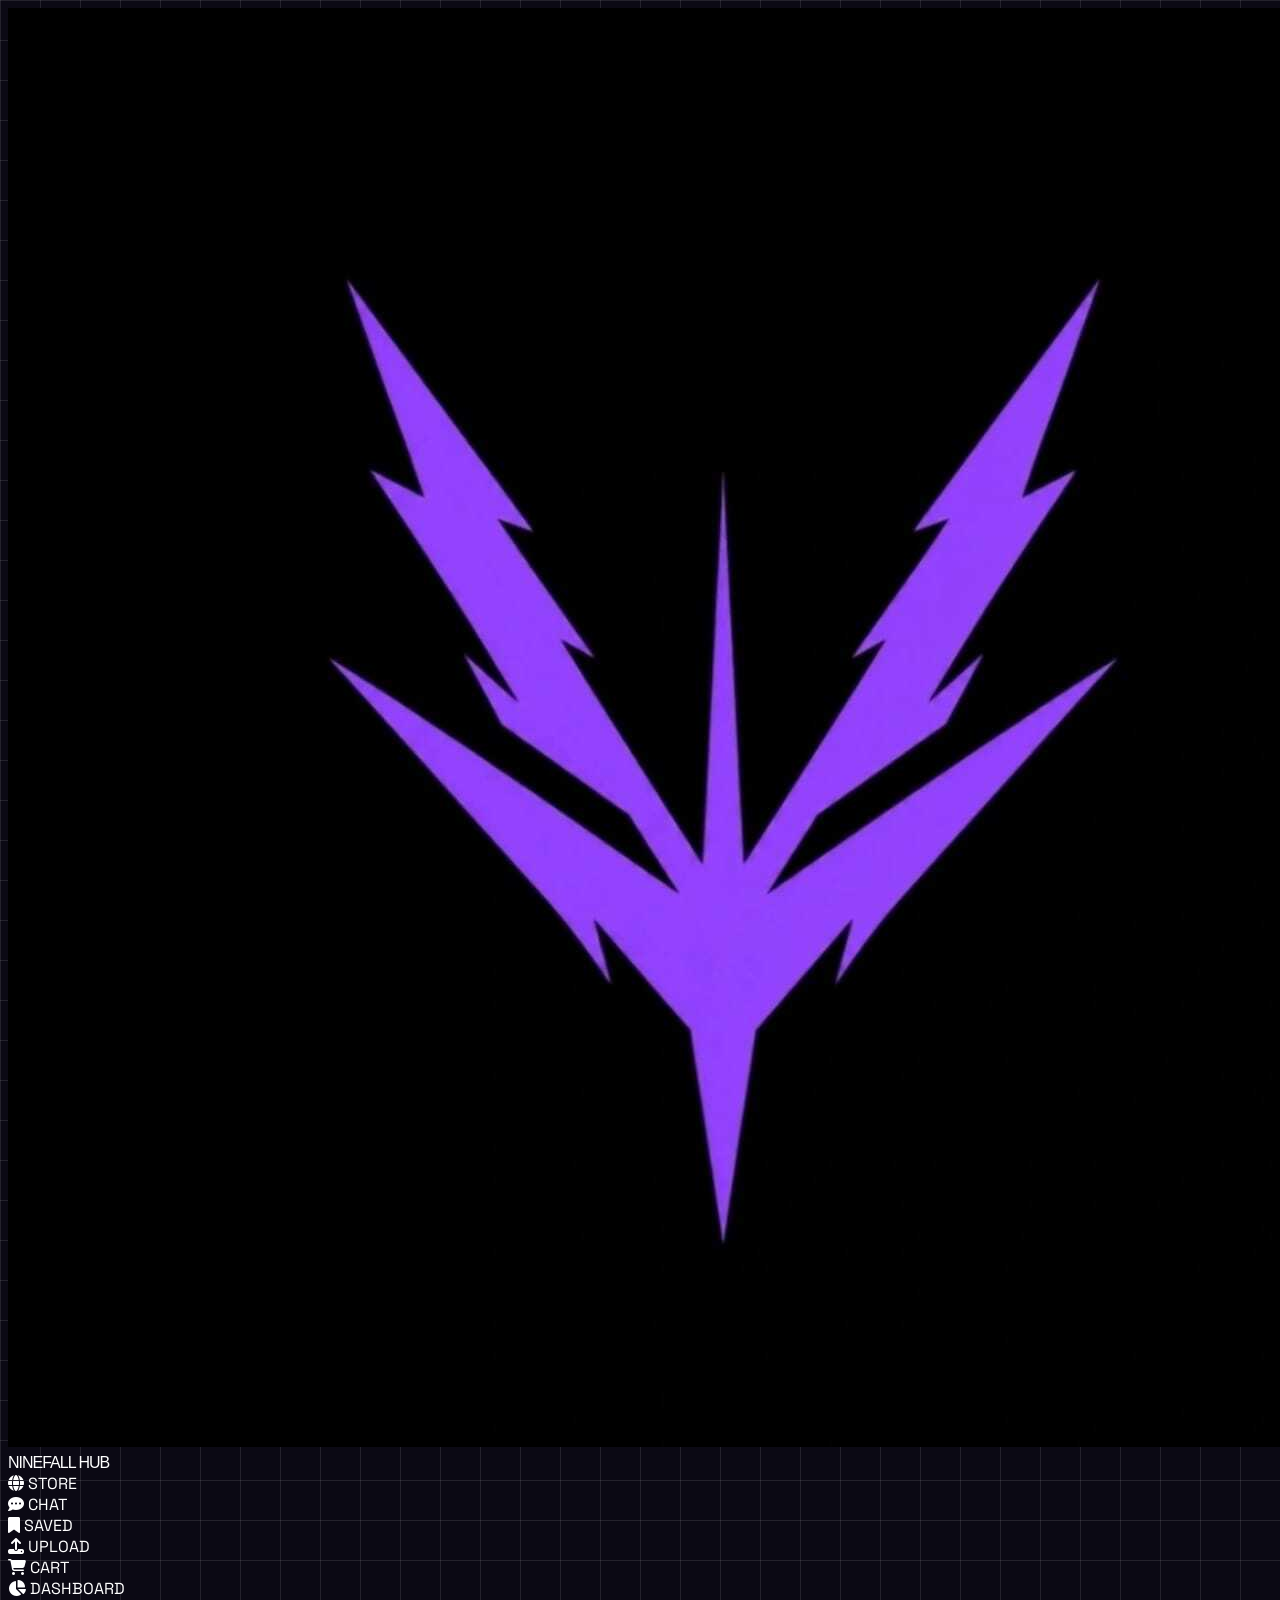
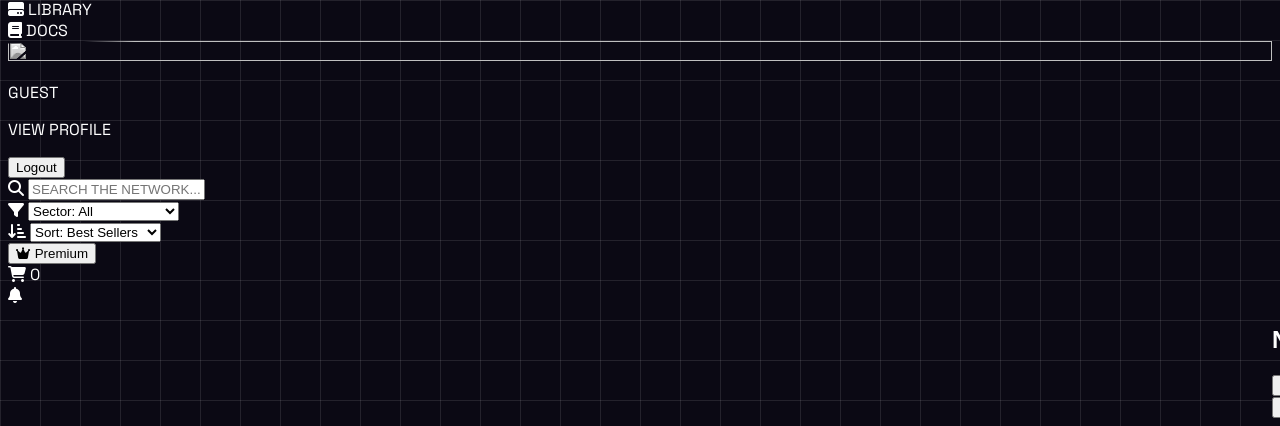
==== commit dd8364db: "Add files via upload" ====
--- a/index.html
+++ b/index.html
@@ -181,12 +181,10 @@
 
     <aside class="desktop-sidebar w-20 md:w-64 border-r border-indigo-500/10 flex flex-col justify-between fixed h-full bg-[#0b0914]/90 backdrop-blur-md z-50">
         <div>
-            <div class="h-20 flex items-center justify-center md:justify-start md:px-8 border-b border-indigo-500/10">
-                <div class="w-10 h-10 bg-purple-900/50 border border-purple-500/30 flex items-center justify-center shadow-[0_0_15px_rgba(176,38,255,0.2)]">
-                    <span class="text-white font-black text-2xl brand-font">V</span>
-                </div>
+           <div class="h-20 flex items-center justify-center md:justify-start md:px-8 border-b border-indigo-500/10">
+                <img src="logo.jpg" alt="Ninefall Logo" class="w-10 h-10 object-cover rounded shadow-[0_0_15px_rgba(176,38,255,0.2)] border border-purple-500/30 bg-[#0b0914]">
                 <span class="brand-font ml-4 text-xl hidden md:block">NINEFALL HUB</span>
-            </div>
+           </div>
             <div class="p-4 space-y-2">
     
     <div onclick="showPage('feed')" class="flex items-center gap-4 p-4 text-indigo-200/50 hover:text-white hover:bg-indigo-500/10 cursor-pointer transition group rounded-lg" id="nav-feed">
@@ -224,7 +222,7 @@
                     <div class="absolute -bottom-1 -right-1 w-3 h-3 bg-green-500 border-2 border-black"></div>
                 </div>
                 <div class="hidden md:block">
-                    <p id="sideUser" class="font-bold text-sm">GUEST</p>
+                    <p id="sidebar-username-display" class="text-white font-bold text-sm">GUEST</p>
                     <p class="text-[10px] text-indigo-200/50 group-hover:text-cyan-400">VIEW PROFILE</p>
                     <button onclick="logoutUser()" 
 class="mt-2 text-[10px] text-red-400 hover:text-red-600 uppercase">
@@ -475,12 +473,13 @@
 
     <script>
     
-        const supabaseUrl = 'https://sswrgkesmqzodcywmvla.supabase.co';
-        const supabaseAnonKey = 'sb_publishable_77AmS28Cr3xrjNBfM_d6FA_s4YK0WFs';
+       
+        const supabaseUrl = 'https://sswrgkesmqzodcywmvla.supabase.co'; 
+        const supabaseAnonKey = 'sb_publishable_77AmS28Cr3xrjNBfM_d6FA_s4YK0WFs'; 
         const supabaseClient = window.supabase.createClient(supabaseUrl, supabaseAnonKey);
 
         // --- CORE ---
-        const currentUser = "{{ current_user.username if current_user.is_authenticated else '' }}";
+        let currentUser = ""; // Supabase Auth will handle populating this later
         const isLoggedIn = currentUser !== "";
         let savedItems = [];
         let allPosts = [];
@@ -565,7 +564,7 @@
 }
 
 if(isLoggedIn){
-    document.getElementById('sideUser').innerText = currentUser.toUpperCase();
+    document.getElementById('sidebar-username-display').innerText = currentUser.toUpperCase();
     document.getElementById('sideAvatar').src =
         `https://api.dicebear.com/7.x/shapes/svg?seed=${currentUser}`;
 
@@ -733,7 +732,6 @@
         console.error("Fatal Error loading data:", e); 
     }
 }
-
         function showPage(page, param) {
             currentPage = page;
             const container = document.getElementById('contentArea');
@@ -857,7 +855,7 @@
 
                 <div class="flex flex-col lg:flex-row justify-between items-start lg:items-center gap-8">
                     <div class="flex-1">
-                        <h1 class="text-3xl md:text-4xl font-black text-white leading-none flex items-center gap-3 mb-2 uppercase tracking-tight brand-font">
+                        <h1 id="profile-username-display" class="text-3xl md:text-4xl font-black text-white leading-none flex items-center gap-3 mb-2 uppercase tracking-tight brand-font">
                             ${profileData.display_name || user}
                             ${profileData.is_premium ? `<i class="fa-solid fa-circle-check text-cyan-400 text-xl" title="Verified Network"></i>` : ''}
                         </h1>
